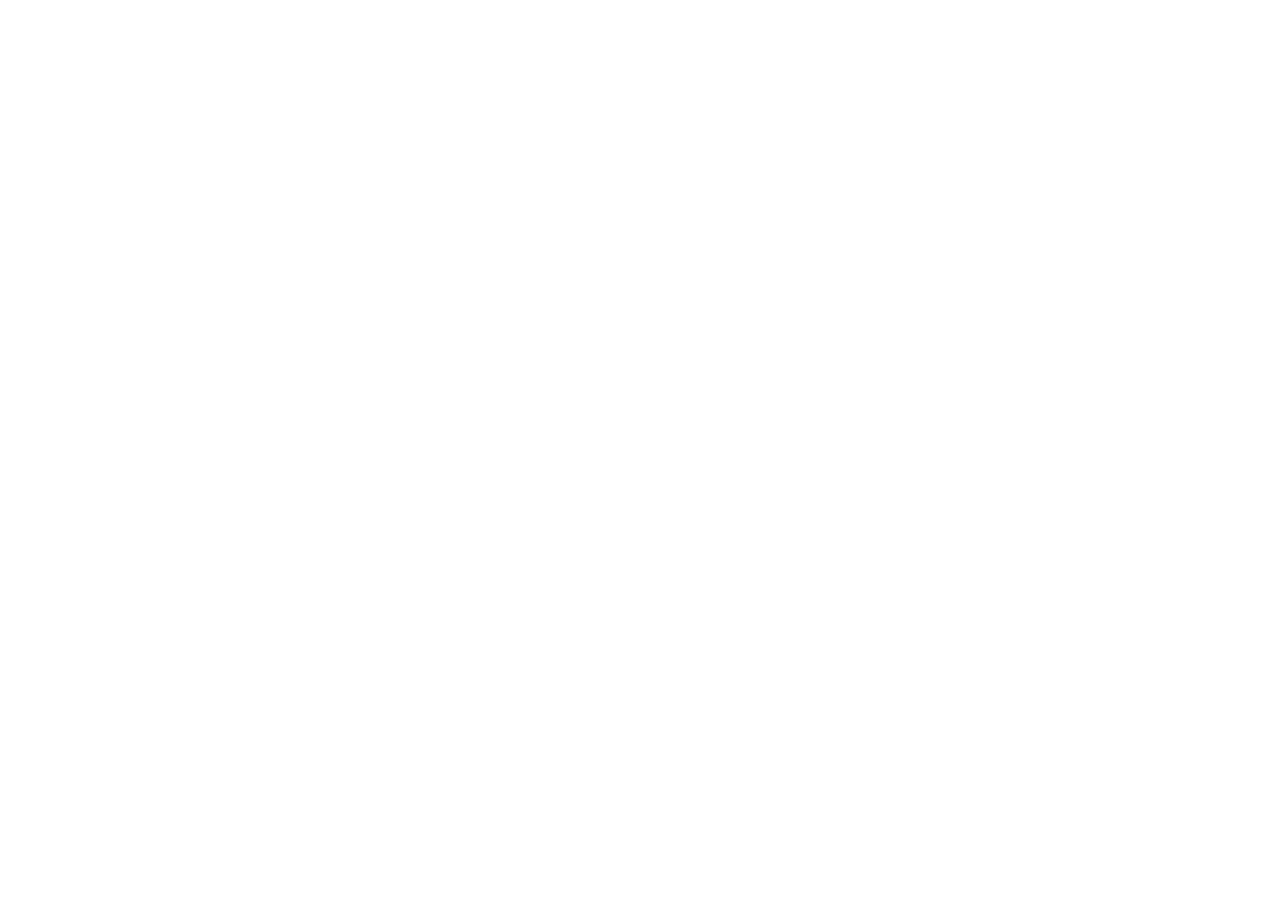
==== vis/faq.html @ cf5e1a50 "added vis folder" ====
<?xml version="1.0" encoding="UTF-8"?>
<!DOCTYPE html PUBLIC "-//W3C//DTD XHTML 1.1//EN"
	"http://www.w3.org/TR/xhtml11/DTD/xhtml11.dtd">

<html xmlns="http://www.w3.org/1999/xhtml" xml:lang="en">
<head>
	<title>prediction experiment faq</title>
	
</head>

<body>
<div id="pe_title">
	
</div>
<div id="pe_intro">
	
</div>
<div id="pe_faq">
	
</div>

</body>
</html>
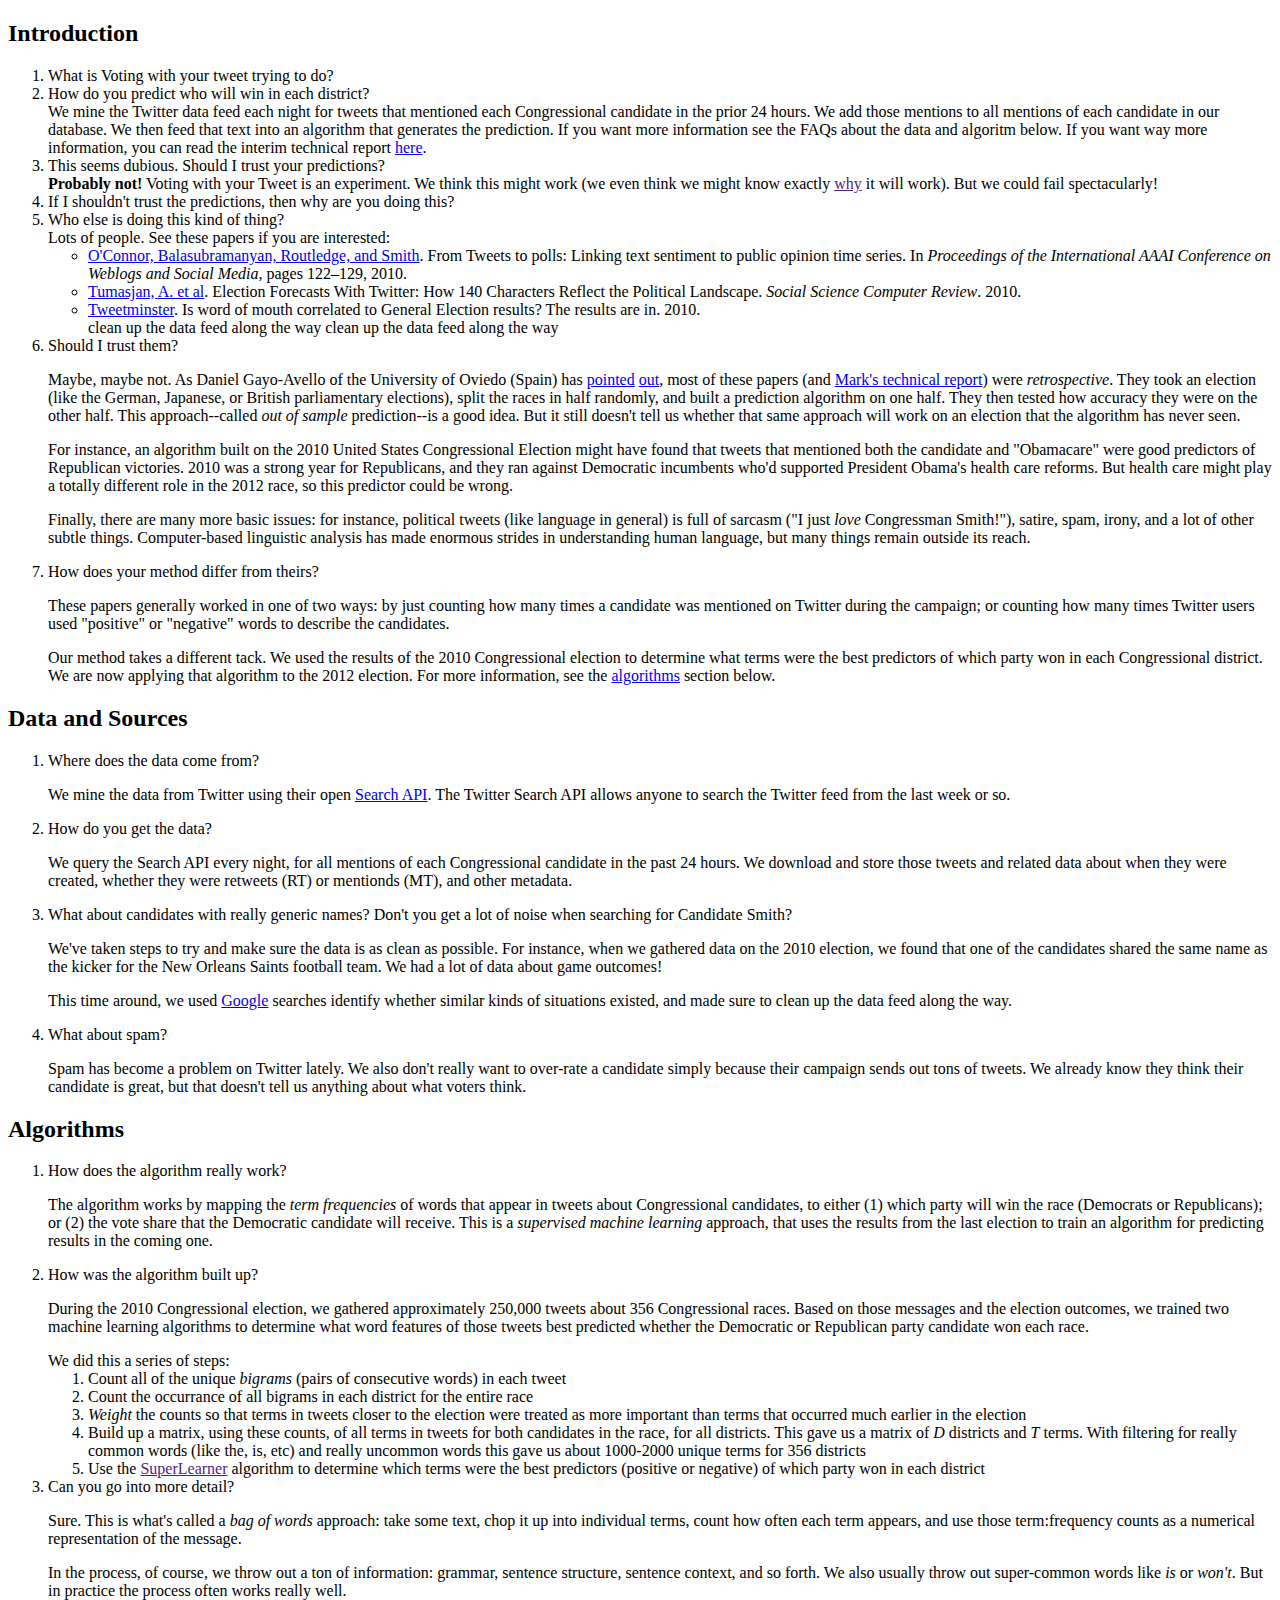
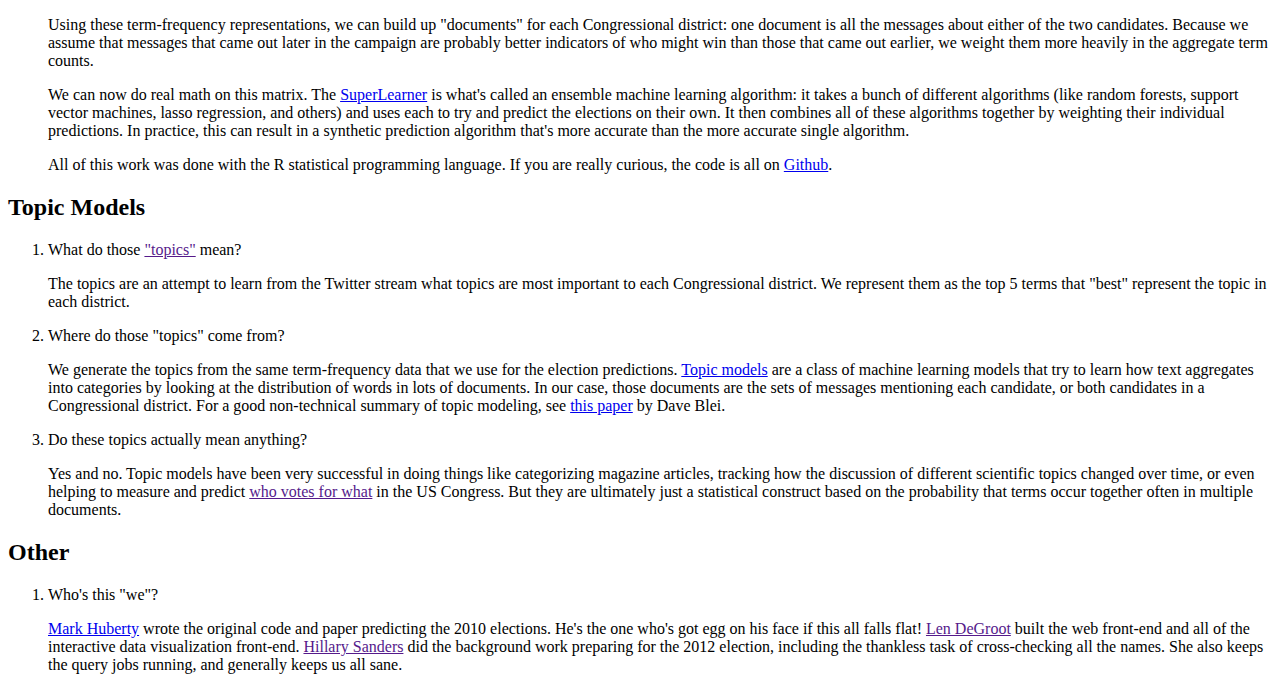
==== commit 7d07b646: "1. Edited the FAQ page with draft data 2. Made preliminary changes to the acquire/clean/aggregate co" ====
--- a/vis/faq.html
+++ b/vis/faq.html
@@ -4,19 +4,185 @@
 
 <html xmlns="http://www.w3.org/1999/xhtml" xml:lang="en">
 <head>
-	<title>prediction experiment faq</title>
+	<title>Voting with your tweet FAQ</title>
 	
 </head>
 
 <body>
 <div id="pe_title">
-	
+  
 </div>
 <div id="pe_intro">
 	
 </div>
-<div id="pe_faq">
-	
+<div id="pe_faq_overview">
+  <h2><a name="intro">Introduction</h2>
+    <ol>
+    <li>What is <a href=""></a>Voting with your tweet</a> trying to
+    do?  </li>
+    <li>How do you predict who will win in each district?</li>
+    We mine the Twitter data feed each night for tweets that mentioned
+    each Congressional candidate in the prior 24 hours. We add those
+    mentions to all mentions of each candidate in our database. We
+    then feed that text into an algorithm that generates the
+    prediction. 
+
+    If you want more information see the FAQs about the data and
+    algoritm below. If you want way more information, you can read the
+    interim technical
+    report <a href="http://markhuberty.berkeley.edu/files/twitter_paper.pdf">here</a>. 
+    
+    <li>This seems dubious. Should I trust your predictions?</li>
+    <b> Probably not!</b> Voting with your Tweet is an experiment. We
+    think this might work (we even think we might know
+    exactly <a href="">why</a> it will work). But we could fail spectacularly!
+    <li>If I shouldn't trust the predictions, then why are you doing
+    this?</li>
+
+    <li> Who else is doing this kind of thing?</li>
+
+    Lots of people. See these papers if you are interested:
+    <ul>
+      
+      <li><a href="http://www.aaai.org/ocs/index.php/ICWSM/ICWSM10/paper/viewPDFInterstitial/1536/1842">O'Connor, Balasubramanyan, Routledge, and Smith</a>. From Tweets to polls: Linking text sentiment to public opinion time series. In <i>Proceedings of the International AAAI Conference on Weblogs and Social Media</i>, pages 122–129, 2010.</li>
+      <li><a href="http://www.aaai.org/ocs/index.php/ICWSM/ICWSM10/paper/viewFile/1441/1852">Tumasjan, A. et al</a>. Election Forecasts With Twitter: How 140
+      Characters Reflect the Political Landscape. <i>Social Science
+      Computer Review</i>. 2010.</li>
+      <li><a href="http://www.scribd.com/doc/31208748/Tweetminster-Predicts-Findings">Tweetminster</a>. Is word of mouth correlated to General
+      Election results? The results are in. 2010.</li>    clean up the data feed along the way
+      clean up the data feed along the way    
+    </ul>
+
+    <li>Should I trust them?</li>
+    <p>Maybe, maybe not. As Daniel Gayo-Avello of the University of Oviedo (Spain) has <a href="http://arxiv.org/abs/1204.6441">pointed</a> <a href="http://arxiv.org/pdf/1206.5851.pdf">out</a>, 
+    most of these papers (and <a href="http://markhuberty.berkeley.edu/files/twitter_paper.pdf.zip">Mark's technical report</a>)
+    were <i>retrospective</i>. They took an election (like the German,
+    Japanese, or British parliamentary elections), split the races in half
+    randomly, and built a prediction algorithm on one half. They then
+    tested how accuracy they were on the other half. This
+    approach--called <i>out of sample</i> prediction--is a good
+    idea. But it still doesn't tell us whether that same approach will
+    work on an election that the algorithm has never seen.</p>
+
+    <p>For instance, an algorithm built on the 2010 United States
+    Congressional Election might have found that tweets that mentioned
+    both the candidate and "Obamacare" were good
+    predictors of Republican victories. 2010 was a strong year for
+    Republicans, and they ran against Democratic incumbents who'd
+    supported President Obama's health care reforms. But health care
+    might play a totally different role in the 2012 race, so this
+    predictor could be wrong.</p>
+
+    <p>Finally, there are many more basic issues: for instance, political
+    tweets (like language in general) is full of sarcasm ("I
+    just <i>love</i> Congressman Smith!"), satire, spam, irony, and a
+    lot of other subtle things. Computer-based linguistic analysis has
+    made enormous strides in understanding human language, but many
+      things remain outside its reach.</p>
+
+    <li>How does your method differ from theirs?</li>
+    <p>These papers generally worked in one of two ways: by just counting
+      how many times a candidate was mentioned on Twitter during the
+      campaign; or counting how many times Twitter users used "positive"
+      or "negative" words to describe the candidates.</p>
+
+    <p>Our method takes a different tack. We used the results of the 2010
+      Congressional election to determine what terms were the best
+      predictors of which party won in each Congressional district. We
+      are now applying that algorithm to the 2012 election. For more
+      information, see the <a href="#algorithms">algorithms</a> section below.</p>
+  </ol>
+  </div>
+  <div id="pe_faq_data">
+<h2><a name="data"></a>Data and Sources</h2>
+  <ol>
+    <li>Where does the data come from?</li>
+    <p>We mine the data from Twitter using their open <a href="https://dev.twitter.com/docs/api/1/get/search">Search
+    API</a>. The Twitter Search API allows anyone to search the
+    Twitter feed from the last week or so. </p>
+    <li>How do you get the data?</li>
+    <p>We query the Search API every night, for all mentions of each
+    Congressional candidate in the past 24 hours. We download and
+    store those tweets and related data about when they were created,
+    whether they were retweets (RT) or mentionds (MT), and other
+    metadata.</p> 
+    <li>What about candidates with really generic names? Don't you get
+    a lot of noise when searching
+    for Candidate Smith?</li>
+
+    
+<p>We've taken steps to try and make sure the data is as clean as
+    possible. For instance, when we gathered data on the 2010
+    election, we found that one of the candidates shared the same name
+    as the kicker for the New Orleans Saints football team. We had a
+    lot of data about game outcomes!</p>
+
+<p>    This time around, we
+    used <a href="http://www.google.com">Google</a> searches identify
+    whether similar kinds of situations existed, and made sure to
+    clean up the data feed along the way. 
+</p>
+    <li>What about spam?</li>
+    
+<p>Spam has become a problem on Twitter lately. We also don't really want to over-rate a candidate simply because their campaign sends out tons of tweets. We already know they think their candidate is great, but that doesn't tell us anything about what voters think.
+</p>
+  </ol>
+</div>
+<div id="pe_faq_algorithm">
+<h2><a name="algorithms"></a>Algorithms</h2>
+  <ol>
+    <li>How does the algorithm really work?</li>
+<p>    The algorithm works by mapping the <i>term frequencies</i> of words that appear in tweets about Congressional candidates, to either (1) which party will win the race (Democrats or Republicans); or (2) the vote share that the Democratic candidate will receive. This is a <i>supervised machine learning</i> approach, that uses the results from the last election to train an algorithm for predicting results in the coming one.
+</p>
+    <li>How was the algorithm built up?</li>
+    
+<p>During the 2010 Congressional election, we gathered approximately 250,000 tweets about 356 Congressional races. Based on those messages and the election outcomes, we trained two machine learning algorithms to determine what word features of those tweets best predicted whether the Democratic or Republican party candidate won each race.
+</p>
+    We did this a series of steps:
+<ol>
+  <li>Count all of the unique <i>bigrams</i> (pairs of consecutive words) in each tweet</li>
+  <li>Count the occurrance of all bigrams in each district for the entire race</li>
+  <li><i>Weight</i> the counts so that terms in tweets closer to the election were treated as more important than terms that occurred much earlier in the election</li>
+  <li>Build up a matrix, using these counts, of all terms in tweets for both candidates in the race, for all districts. This gave us a matrix of <i>D</i> districts and <i>T</i> terms. With filtering for really common words (like the, is, etc) and really uncommon words this gave us about 1000-2000 unique terms for 356 districts</li>
+  <li>Use the <a href="">SuperLearner</a> algorithm to determine which terms were the best predictors (positive or negative) of which party won in each district </li>
+</ol>
+    
+    <li>Can you go into more detail?</li>
+    
+<p>Sure. This is what's called a <i>bag of words</i> approach: take some text, chop it up into individual terms, count how often each term appears, and use those term:frequency counts as a numerical representation of the message.
+</p>
+    
+<p>In the process, of course, we throw out a ton of information: grammar, sentence structure, sentence context, and so forth. We also usually throw out super-common words like <i>is</i> or <i>won't</i>. But in practice the process often works really well. 
+</p>
+    
+<p>Using these term-frequency representations, we can build up "documents" for each Congressional district: one document is all the messages about either of the two candidates. Because we assume that messages that came out later in the campaign are probably better indicators of who might win than those that came out earlier, we weight them more heavily in the aggregate term counts. 
+</p>
+    
+<p>We can now do real math on this matrix. The <a href="https://github.com/ecpolley/SuperLearner">SuperLearner</a> is what's called an ensemble machine learning algorithm: it takes a bunch of different algorithms (like random forests, support vector machines, lasso regression, and others) and uses each to try and predict the elections on their own. It then combines all of these algorithms together by weighting their individual predictions. In practice, this can result in a synthetic prediction algorithm that's more accurate than the more accurate single algorithm. 
+</p>
+    
+<p>All of this work was done with the R statistical programming language. If you are really curious, the code is all on <a href="http://github.com/markhuberty/twitter_election2012">Github</a>.</p>
+  </ol>
+</div>
+
+<div id="faq_pe_topic_models">
+<h2><a name="topic_models">Topic Models</h2>
+  <ol>
+    <li>What do those <a href="">"topics"</a> mean?</li>
+<p>    The topics are an attempt to learn from the Twitter stream what topics are most important to each Congressional district. We represent them as the top 5 terms that "best" represent the topic in each district. </p>
+    <li>Where do those "topics" come from?</li>
+<p>    We generate the topics from the same term-frequency data that we use for the election predictions. <a href="http://en.wikipedia.org/wiki/Topic_model">Topic models</a> are a class of machine learning models that try to learn how text aggregates into categories by looking at the distribution of words in lots of documents. In our case, those documents are the sets of messages mentioning each candidate, or both candidates in a Congressional district. For a good non-technical summary of topic modeling, see <a href="http://www.cs.princeton.edu/~blei/papers/Blei2012.pdf">this paper</a> by Dave Blei. </p>
+    <li>Do these topics actually mean anything?</li>
+<p>    Yes and no. Topic models have been very successful in doing things like categorizing magazine articles, tracking how the discussion of different scientific topics changed over time, or even helping to measure and predict <a href="">who votes for what</a> in the US Congress. But they are ultimately just a statistical construct based on the probability that terms occur together often in multiple documents. </p>
+  </ol>
+</div>
+
+<div id="faq_pe_other">
+<h2><a href="other"></a>Other</h2>
+  <ol>
+    <li>Who's this "we"?</li>
+<p>    <a href="http://markhuberty.berkeley.edu">Mark Huberty</a> wrote the original code and paper predicting the 2010 elections. He's the one who's got egg on his face if this all falls flat! <a href="">Len DeGroot</a> built the web front-end and all of the interactive data visualization front-end. <a href="">Hillary Sanders</a> did the background work preparing for the 2012 election, including the thankless task of cross-checking all the names. She also keeps the query jobs running, and generally keeps us all sane.</p>
+  </ol>
 </div>
 
 </body>
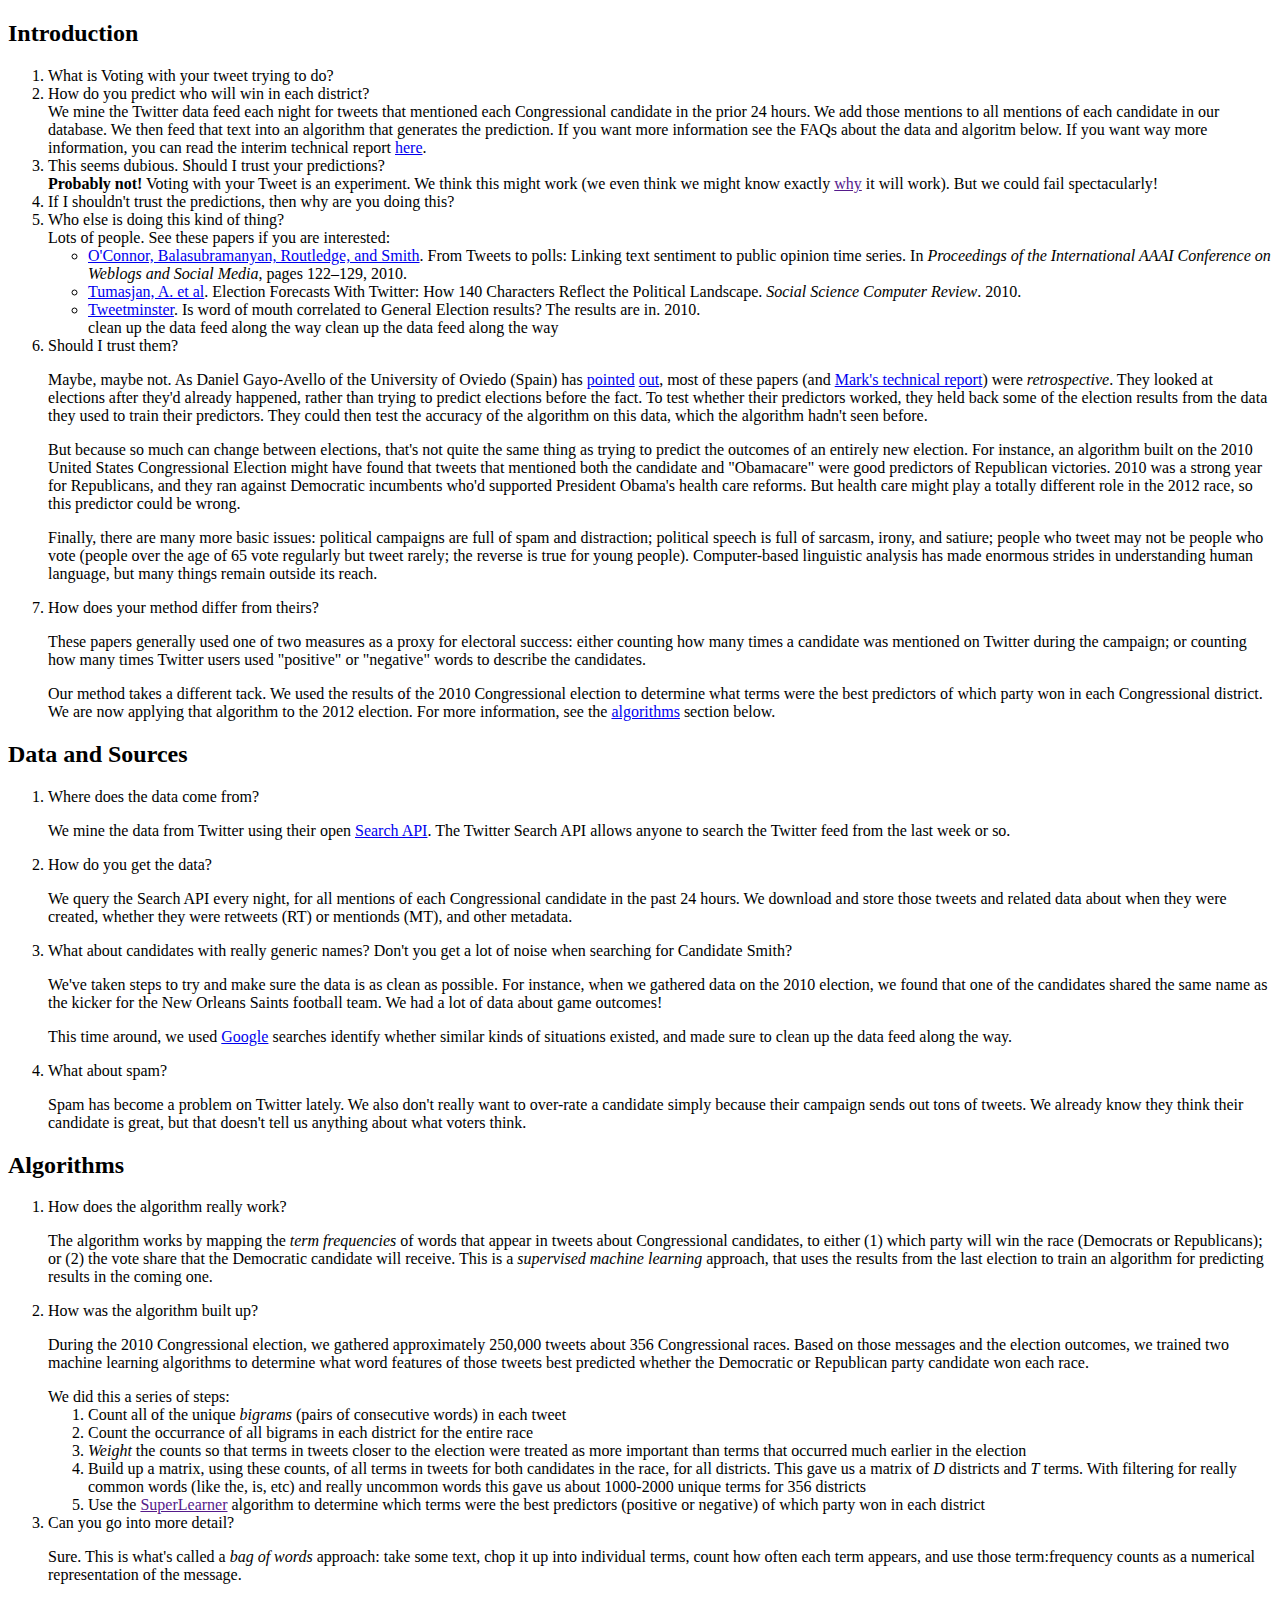
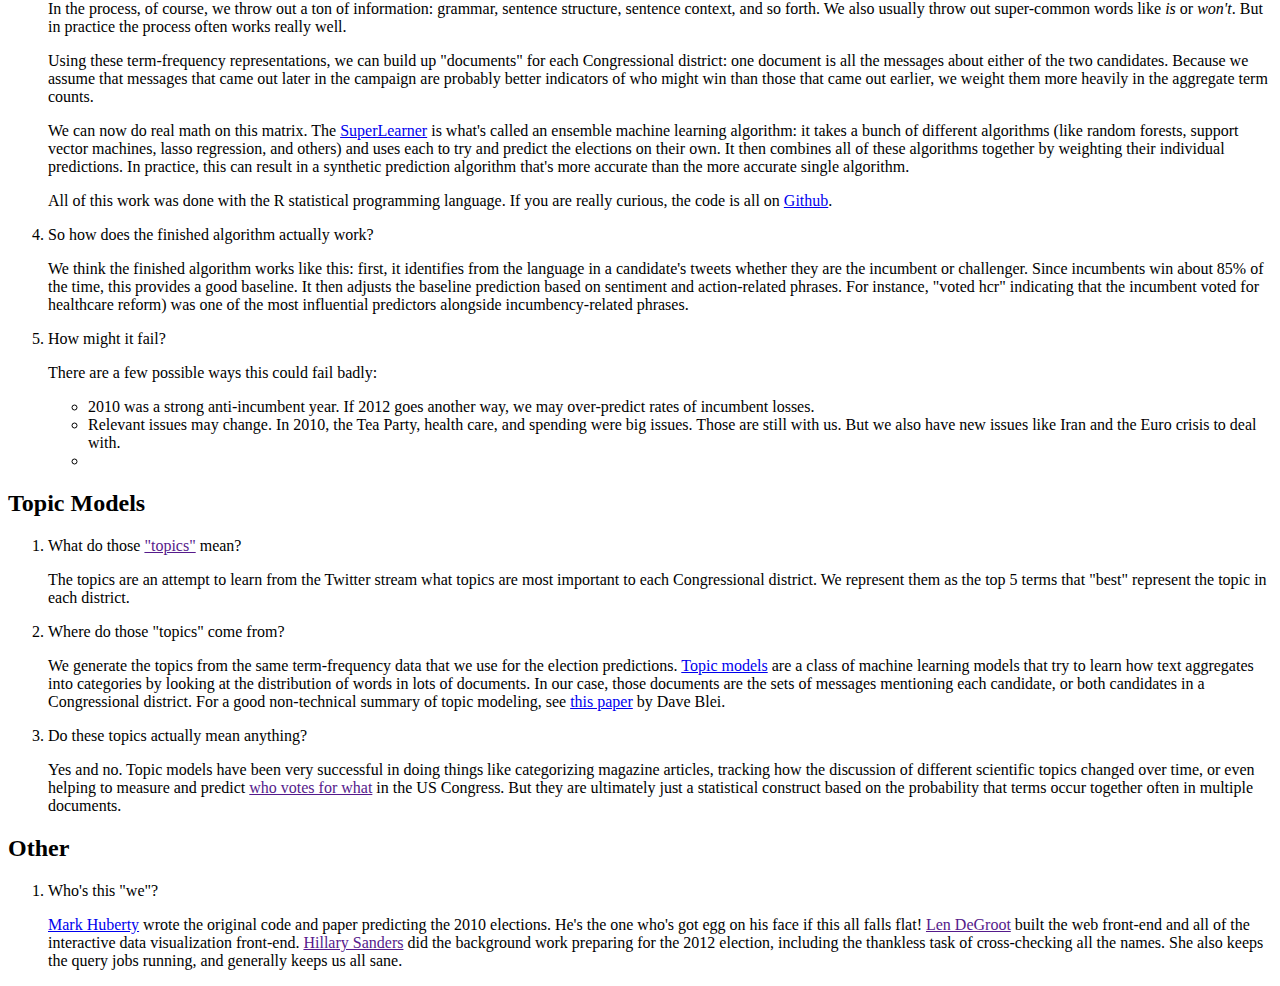
==== commit ecebf275: "Added more information to the FAQ" ====
--- a/vis/faq.html
+++ b/vis/faq.html
@@ -56,15 +56,17 @@
     <li>Should I trust them?</li>
     <p>Maybe, maybe not. As Daniel Gayo-Avello of the University of Oviedo (Spain) has <a href="http://arxiv.org/abs/1204.6441">pointed</a> <a href="http://arxiv.org/pdf/1206.5851.pdf">out</a>, 
     most of these papers (and <a href="http://markhuberty.berkeley.edu/files/twitter_paper.pdf.zip">Mark's technical report</a>)
-    were <i>retrospective</i>. They took an election (like the German,
-    Japanese, or British parliamentary elections), split the races in half
-    randomly, and built a prediction algorithm on one half. They then
-    tested how accuracy they were on the other half. This
-    approach--called <i>out of sample</i> prediction--is a good
-    idea. But it still doesn't tell us whether that same approach will
-    work on an election that the algorithm has never seen.</p>
-
-    <p>For instance, an algorithm built on the 2010 United States
+    were <i>retrospective</i>. They looked at elections after they'd
+    already happened, rather than trying to predict elections before
+    the fact. To test whether their predictors worked, they held back
+    some of the election results from the data they used to train
+    their predictors. They could then test the accuracy of the
+    algorithm on this data, which the algorithm hadn't seen
+    before. 
+
+    <p>But because so much can change between elections, that's
+    not quite the same thing as trying to predict the outcomes of an
+    entirely new election. For instance, an algorithm built on the 2010 United States
     Congressional Election might have found that tweets that mentioned
     both the candidate and "Obamacare" were good
     predictors of Republican victories. 2010 was a strong year for
@@ -73,18 +75,20 @@
     might play a totally different role in the 2012 race, so this
     predictor could be wrong.</p>
 
-    <p>Finally, there are many more basic issues: for instance, political
-    tweets (like language in general) is full of sarcasm ("I
-    just <i>love</i> Congressman Smith!"), satire, spam, irony, and a
-    lot of other subtle things. Computer-based linguistic analysis has
-    made enormous strides in understanding human language, but many
-      things remain outside its reach.</p>
+    <p>Finally, there are many more basic issues: political campaigns
+    are full of spam and distraction; political speech is full of
+    sarcasm, irony, and satiure; people who tweet may not be people
+    who vote (people over the age of 65 vote regularly but tweet
+    rarely; the reverse is true for young people). Computer-based
+    linguistic analysis has made enormous strides in understanding
+    human language, but many things remain outside its reach.</p>
 
     <li>How does your method differ from theirs?</li>
-    <p>These papers generally worked in one of two ways: by just counting
-      how many times a candidate was mentioned on Twitter during the
-      campaign; or counting how many times Twitter users used "positive"
-      or "negative" words to describe the candidates.</p>
+    <p>These papers generally used one of two measures as a proxy for
+      electoral success: either counting how many times a candidate
+      was mentioned on Twitter during the campaign; or counting how
+      many times Twitter users used "positive" or "negative" words to
+      describe the candidates.</p> 
 
     <p>Our method takes a different tack. We used the results of the 2010
       Congressional election to determine what terms were the best
@@ -102,78 +106,105 @@
     Twitter feed from the last week or so. </p>
     <li>How do you get the data?</li>
     <p>We query the Search API every night, for all mentions of each
-    Congressional candidate in the past 24 hours. We download and
-    store those tweets and related data about when they were created,
-    whether they were retweets (RT) or mentionds (MT), and other
-    metadata.</p> 
+      Congressional candidate in the past 24 hours. We download and
+      store those tweets and related data about when they were created,
+      whether they were retweets (RT) or mentionds (MT), and other
+      metadata.</p> 
     <li>What about candidates with really generic names? Don't you get
-    a lot of noise when searching
-    for Candidate Smith?</li>
+      a lot of noise when searching
+      for Candidate Smith?</li>
 
     
-<p>We've taken steps to try and make sure the data is as clean as
-    possible. For instance, when we gathered data on the 2010
-    election, we found that one of the candidates shared the same name
-    as the kicker for the New Orleans Saints football team. We had a
-    lot of data about game outcomes!</p>
-
-<p>    This time around, we
-    used <a href="http://www.google.com">Google</a> searches identify
-    whether similar kinds of situations existed, and made sure to
-    clean up the data feed along the way. 
-</p>
+    <p>We've taken steps to try and make sure the data is as clean as
+      possible. For instance, when we gathered data on the 2010
+      election, we found that one of the candidates shared the same name
+      as the kicker for the New Orleans Saints football team. We had a
+      lot of data about game outcomes!</p>
+
+    <p>    This time around, we
+      used <a href="http://www.google.com">Google</a> searches identify
+      whether similar kinds of situations existed, and made sure to
+      clean up the data feed along the way. 
+    </p>
     <li>What about spam?</li>
     
-<p>Spam has become a problem on Twitter lately. We also don't really want to over-rate a candidate simply because their campaign sends out tons of tweets. We already know they think their candidate is great, but that doesn't tell us anything about what voters think.
-</p>
-  </ol>
-</div>
-<div id="pe_faq_algorithm">
-<h2><a name="algorithms"></a>Algorithms</h2>
-  <ol>
-    <li>How does the algorithm really work?</li>
-<p>    The algorithm works by mapping the <i>term frequencies</i> of words that appear in tweets about Congressional candidates, to either (1) which party will win the race (Democrats or Republicans); or (2) the vote share that the Democratic candidate will receive. This is a <i>supervised machine learning</i> approach, that uses the results from the last election to train an algorithm for predicting results in the coming one.
-</p>
-    <li>How was the algorithm built up?</li>
-    
-<p>During the 2010 Congressional election, we gathered approximately 250,000 tweets about 356 Congressional races. Based on those messages and the election outcomes, we trained two machine learning algorithms to determine what word features of those tweets best predicted whether the Democratic or Republican party candidate won each race.
-</p>
-    We did this a series of steps:
-<ol>
-  <li>Count all of the unique <i>bigrams</i> (pairs of consecutive words) in each tweet</li>
-  <li>Count the occurrance of all bigrams in each district for the entire race</li>
-  <li><i>Weight</i> the counts so that terms in tweets closer to the election were treated as more important than terms that occurred much earlier in the election</li>
-  <li>Build up a matrix, using these counts, of all terms in tweets for both candidates in the race, for all districts. This gave us a matrix of <i>D</i> districts and <i>T</i> terms. With filtering for really common words (like the, is, etc) and really uncommon words this gave us about 1000-2000 unique terms for 356 districts</li>
-  <li>Use the <a href="">SuperLearner</a> algorithm to determine which terms were the best predictors (positive or negative) of which party won in each district </li>
-</ol>
-    
-    <li>Can you go into more detail?</li>
-    
-<p>Sure. This is what's called a <i>bag of words</i> approach: take some text, chop it up into individual terms, count how often each term appears, and use those term:frequency counts as a numerical representation of the message.
-</p>
-    
-<p>In the process, of course, we throw out a ton of information: grammar, sentence structure, sentence context, and so forth. We also usually throw out super-common words like <i>is</i> or <i>won't</i>. But in practice the process often works really well. 
-</p>
-    
-<p>Using these term-frequency representations, we can build up "documents" for each Congressional district: one document is all the messages about either of the two candidates. Because we assume that messages that came out later in the campaign are probably better indicators of who might win than those that came out earlier, we weight them more heavily in the aggregate term counts. 
-</p>
-    
-<p>We can now do real math on this matrix. The <a href="https://github.com/ecpolley/SuperLearner">SuperLearner</a> is what's called an ensemble machine learning algorithm: it takes a bunch of different algorithms (like random forests, support vector machines, lasso regression, and others) and uses each to try and predict the elections on their own. It then combines all of these algorithms together by weighting their individual predictions. In practice, this can result in a synthetic prediction algorithm that's more accurate than the more accurate single algorithm. 
-</p>
-    
-<p>All of this work was done with the R statistical programming language. If you are really curious, the code is all on <a href="http://github.com/markhuberty/twitter_election2012">Github</a>.</p>
-  </ol>
-</div>
-
-<div id="faq_pe_topic_models">
-<h2><a name="topic_models">Topic Models</h2>
-  <ol>
-    <li>What do those <a href="">"topics"</a> mean?</li>
-<p>    The topics are an attempt to learn from the Twitter stream what topics are most important to each Congressional district. We represent them as the top 5 terms that "best" represent the topic in each district. </p>
-    <li>Where do those "topics" come from?</li>
-<p>    We generate the topics from the same term-frequency data that we use for the election predictions. <a href="http://en.wikipedia.org/wiki/Topic_model">Topic models</a> are a class of machine learning models that try to learn how text aggregates into categories by looking at the distribution of words in lots of documents. In our case, those documents are the sets of messages mentioning each candidate, or both candidates in a Congressional district. For a good non-technical summary of topic modeling, see <a href="http://www.cs.princeton.edu/~blei/papers/Blei2012.pdf">this paper</a> by Dave Blei. </p>
-    <li>Do these topics actually mean anything?</li>
-<p>    Yes and no. Topic models have been very successful in doing things like categorizing magazine articles, tracking how the discussion of different scientific topics changed over time, or even helping to measure and predict <a href="">who votes for what</a> in the US Congress. But they are ultimately just a statistical construct based on the probability that terms occur together often in multiple documents. </p>
+    <p>Spam has become a problem on Twitter lately. We also don't really want to over-rate a candidate simply because their campaign sends out tons of tweets. We already know they think their candidate is great, but that doesn't tell us anything about what voters think.
+    </p>
+  </ol>
+  </div>
+  <div id="pe_faq_algorithm">
+    <h2><a name="algorithms"></a>Algorithms</h2>
+    <ol>
+      <li>How does the algorithm really work?</li>
+      <p>    The algorithm works by mapping the <i>term frequencies</i> of words that appear in tweets about Congressional candidates, to either (1) which party will win the race (Democrats or Republicans); or (2) the vote share that the Democratic candidate will receive. This is a <i>supervised machine learning</i> approach, that uses the results from the last election to train an algorithm for predicting results in the coming one.
+      </p>
+      <li>How was the algorithm built up?</li>
+      
+      <p>During the 2010 Congressional election, we gathered approximately 250,000 tweets about 356 Congressional races. Based on those messages and the election outcomes, we trained two machine learning algorithms to determine what word features of those tweets best predicted whether the Democratic or Republican party candidate won each race.
+      </p>
+      We did this a series of steps:
+      <ol>
+        <li>Count all of the unique <i>bigrams</i> (pairs of consecutive words) in each tweet</li>
+        <li>Count the occurrance of all bigrams in each district for the entire race</li>
+        <li><i>Weight</i> the counts so that terms in tweets closer to the election were treated as more important than terms that occurred much earlier in the election</li>
+        <li>Build up a matrix, using these counts, of all terms in tweets for both candidates in the race, for all districts. This gave us a matrix of <i>D</i> districts and <i>T</i> terms. With filtering for really common words (like the, is, etc) and really uncommon words this gave us about 1000-2000 unique terms for 356 districts</li>
+        <li>Use the <a href="">SuperLearner</a> algorithm to determine which terms were the best predictors (positive or negative) of which party won in each district </li>
+      </ol>
+      
+      <li>Can you go into more detail?</li>
+      
+      <p>Sure. This is what's called a <i>bag of words</i> approach: take some text, chop it up into individual terms, count how often each term appears, and use those term:frequency counts as a numerical representation of the message.
+      </p>
+      
+      <p>In the process, of course, we throw out a ton of information: grammar, sentence structure, sentence context, and so forth. We also usually throw out super-common words like <i>is</i> or <i>won't</i>. But in practice the process often works really well. 
+      </p>
+      
+      <p>Using these term-frequency representations, we can build up "documents" for each Congressional district: one document is all the messages about either of the two candidates. Because we assume that messages that came out later in the campaign are probably better indicators of who might win than those that came out earlier, we weight them more heavily in the aggregate term counts. 
+      </p>
+      
+      <p>We can now do real math on this matrix. The <a href="https://github.com/ecpolley/SuperLearner">SuperLearner</a> is what's called an ensemble machine learning algorithm: it takes a bunch of different algorithms (like random forests, support vector machines, lasso regression, and others) and uses each to try and predict the elections on their own. It then combines all of these algorithms together by weighting their individual predictions. In practice, this can result in a synthetic prediction algorithm that's more accurate than the more accurate single algorithm. 
+      </p>
+      
+      <p>All of this work was done with the R statistical programming
+      language. If you are really curious, the code is all
+      on <a href="http://github.com/markhuberty/twitter_election2012">Github</a>.</p>
+
+      <li>So how does the finished algorithm actually work?</li>
+
+      <p>We think the finished algorithm works like this: first, it
+      identifies from the language in a candidate's tweets whether
+      they are the incumbent or challenger. Since incumbents win
+      about 85% of the time, this provides a good baseline. It then
+      adjusts the baseline prediction based on sentiment and
+      action-related phrases. For instance, "voted hcr" indicating
+      that the incumbent voted for healthcare reform)  was one of
+      the most influential predictors alongside incumbency-related
+      phrases.</p>
+      
+      <li>How might it fail?</li>
+      <p>There are a few possible ways this could fail badly:</p>
+      <ul>
+        <li>2010 was a strong anti-incumbent year. If 2012 goes
+        another way, we may over-predict rates of incumbent
+        losses.</li>
+        <li>Relevant issues may change. In 2010, the Tea Party,
+        health care, and spending were big issues. Those are still
+        with us. But we also have new issues like Iran and the Euro
+        crisis to deal with.</li>
+        <li></li>
+      </ul>
+    </ol>
+  </div>
+
+  <div id="faq_pe_topic_models">
+    <h2><a name="topic_models">Topic Models</h2>
+      <ol>
+        <li>What do those <a href="">"topics"</a> mean?</li>
+        <p>    The topics are an attempt to learn from the Twitter stream what topics are most important to each Congressional district. We represent them as the top 5 terms that "best" represent the topic in each district. </p>
+        <li>Where do those "topics" come from?</li>
+        <p>    We generate the topics from the same term-frequency data that we use for the election predictions. <a href="http://en.wikipedia.org/wiki/Topic_model">Topic models</a> are a class of machine learning models that try to learn how text aggregates into categories by looking at the distribution of words in lots of documents. In our case, those documents are the sets of messages mentioning each candidate, or both candidates in a Congressional district. For a good non-technical summary of topic modeling, see <a href="http://www.cs.princeton.edu/~blei/papers/Blei2012.pdf">this paper</a> by Dave Blei. </p>
+        <li>Do these topics actually mean anything?</li>
+        <p>    Yes and no. Topic models have been very successful in doing things like categorizing magazine articles, tracking how the discussion of different scientific topics changed over time, or even helping to measure and predict <a href="">who votes for what</a> in the US Congress. But they are ultimately just a statistical construct based on the probability that terms occur together often in multiple documents. </p>
   </ol>
 </div>
 
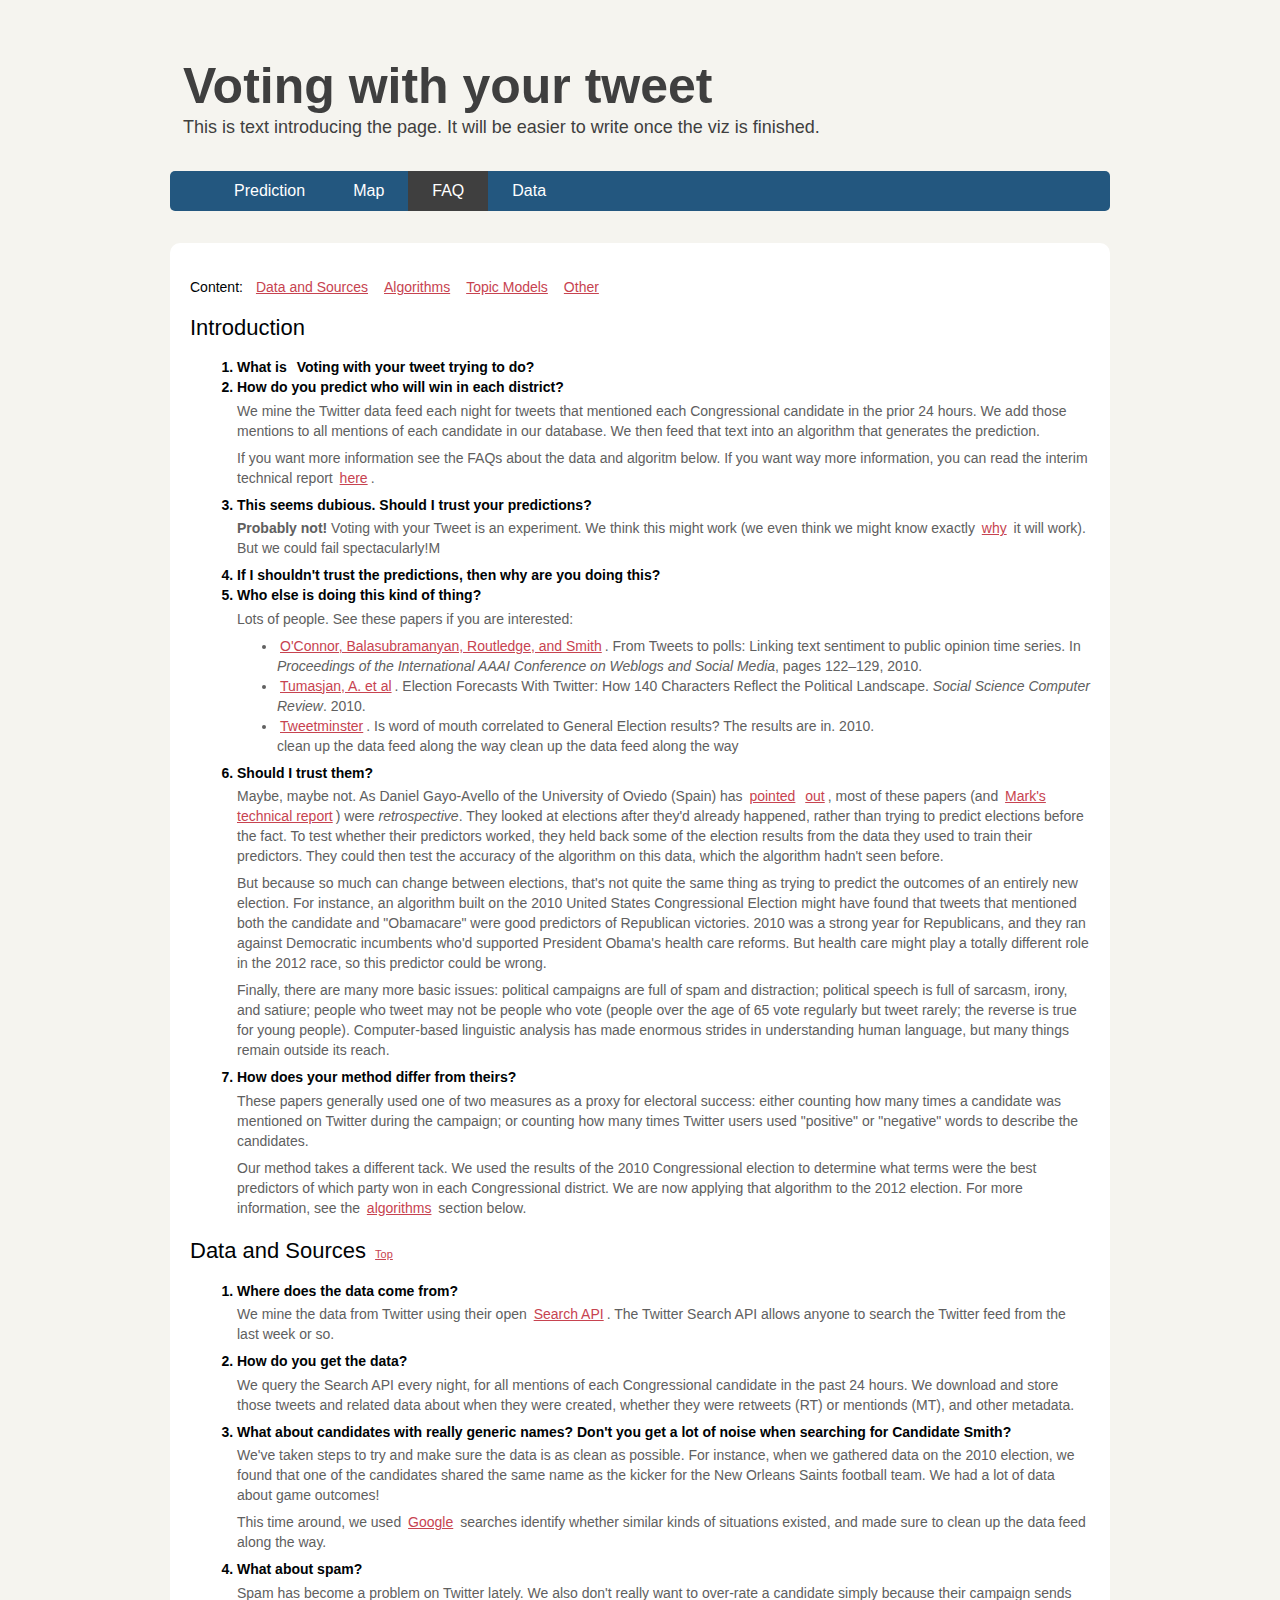
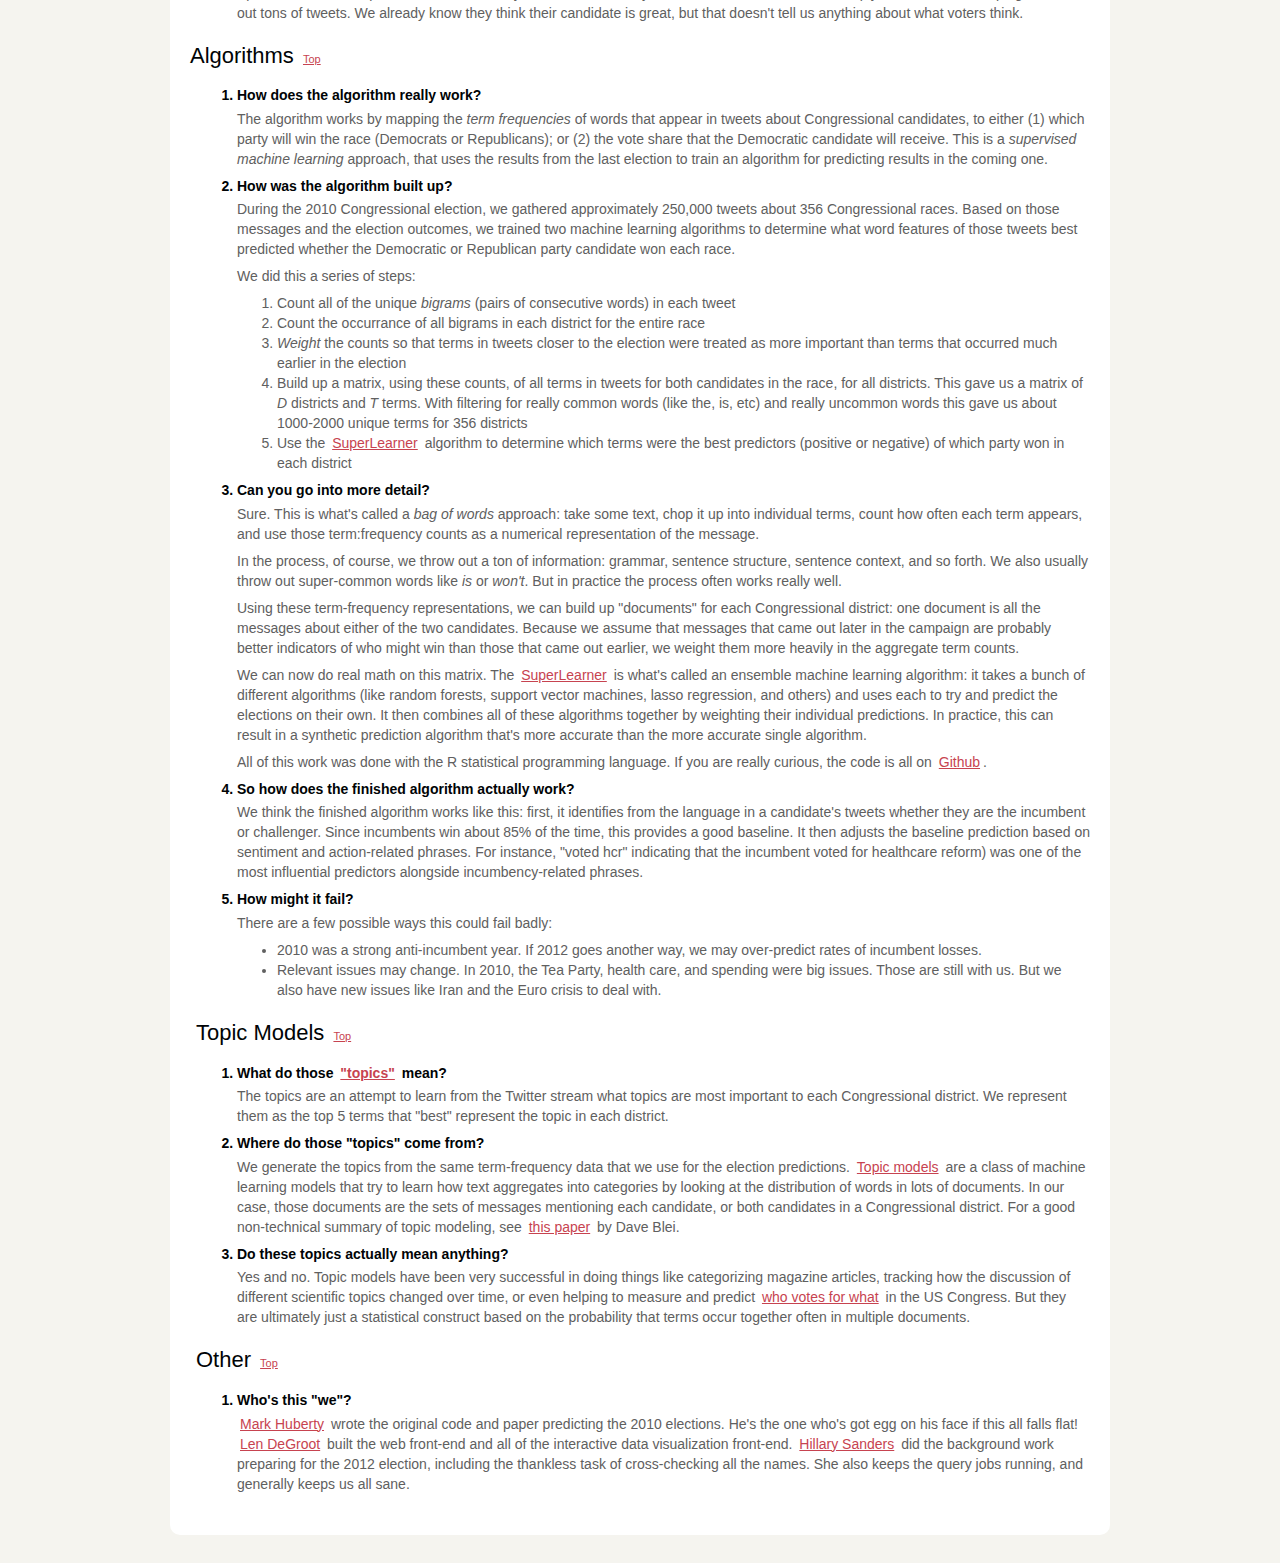
==== commit 580d5603: "Added CSS and design to index and faq pages" ====
--- a/vis/faq.html
+++ b/vis/faq.html
@@ -1,48 +1,68 @@
-<?xml version="1.0" encoding="UTF-8"?>
-<!DOCTYPE html PUBLIC "-//W3C//DTD XHTML 1.1//EN"
-	"http://www.w3.org/TR/xhtml11/DTD/xhtml11.dtd">
-
-<html xmlns="http://www.w3.org/1999/xhtml" xml:lang="en">
+<!DOCTYPE html>
+
+<html lang="en">
 <head>
 	<title>Voting with your tweet FAQ</title>
 	
+	<link rel="stylesheet" href="styles/vt_main.css" type="text/css" />
+
+	<!--[if IE]>
+		<script src="http://html5shiv.googlecode.com/svn/trunk/html5.js"></script><![endif]-->
+
+	<!--[if lte IE 7]>
+		<link rel="stylesheet" type="text/css" media="all" href="css/ie.css"/>
+		<script src="js/IE8.js" type="text/javascript"></script><![endif]-->
+
+	<!--[if lt IE 7]>
+		<link rel="stylesheet" type="text/css" media="all" href="css/ie6.css"/><![endif]-->
+	
 </head>
 
-<body>
-<div id="pe_title">
-  
-</div>
-<div id="pe_intro">
-	
-</div>
-<div id="pe_faq_overview">
+<body id="index" class="home">
+	
+	<header id="banner" class="body">
+			<h1><a href="index.html">Voting with your tweet<br /><strong>This is text introducing the page. It will be easier to write once the viz is finished.</strong></a></h1>
+			<nav><ul>
+				<li><a href="index.html">Prediction</a></li>
+				<li><a href="#">Map</a></li>
+				<li class="active"><a href="#">FAQ</a></li>
+				<li><a href="#">Data</a></li>
+			</ul></nav>
+		</header><!-- /#banner -->
+
+<section id="content" class="body">
+<div id="vt_faq_overview">
+<p><span style="padding-right:10px;">Content:</span><span style="padding-right:10px;"><a href="#vt_faq_data">Data and Sources</a></span><span style="padding-right:10px;"><a href="#vt_faq_algorithm">Algorithms</a></span><span style="padding-right:10px;"><a href="#faq_vt_topic_models">Topic Models</a></span><span style="padding-right:10px;"><a href="#faq_vt_other">Other</a></span></p>
+	
+
+	
   <h2><a name="intro">Introduction</h2>
     <ol>
     <li>What is <a href=""></a>Voting with your tweet</a> trying to
     do?  </li>
     <li>How do you predict who will win in each district?</li>
-    We mine the Twitter data feed each night for tweets that mentioned
+    <p class="vt_answer"> We mine the Twitter data feed each night for tweets that mentioned
     each Congressional candidate in the prior 24 hours. We add those
     mentions to all mentions of each candidate in our database. We
     then feed that text into an algorithm that generates the
-    prediction. 
-
-    If you want more information see the FAQs about the data and
+    prediction.</p>
+
+    <p class="vt_answer">If you want more information see the FAQs about the data and
     algoritm below. If you want way more information, you can read the
     interim technical
-    report <a href="http://markhuberty.berkeley.edu/files/twitter_paper.pdf">here</a>. 
+    report <a href="http://markhuberty.berkeley.edu/files/twitter_paper.pdf">here</a>. </p>
     
     <li>This seems dubious. Should I trust your predictions?</li>
-    <b> Probably not!</b> Voting with your Tweet is an experiment. We
+    <p class="vt_answer"><b> Probably not!</b> Voting with your Tweet is an experiment. We
     think this might work (we even think we might know
-    exactly <a href="">why</a> it will work). But we could fail spectacularly!
+    exactly <a href="">why</a> it will work). But we could fail spectacularly!M</p>
     <li>If I shouldn't trust the predictions, then why are you doing
     this?</li>
 
     <li> Who else is doing this kind of thing?</li>
 
-    Lots of people. See these papers if you are interested:
-    <ul>
+    <p class="vt_answer">Lots of people. See these papers if you are interested:</p>
+    <ul class="vt_answer">
       
       <li><a href="http://www.aaai.org/ocs/index.php/ICWSM/ICWSM10/paper/viewPDFInterstitial/1536/1842">O'Connor, Balasubramanyan, Routledge, and Smith</a>. From Tweets to polls: Linking text sentiment to public opinion time series. In <i>Proceedings of the International AAAI Conference on Weblogs and Social Media</i>, pages 122–129, 2010.</li>
       <li><a href="http://www.aaai.org/ocs/index.php/ICWSM/ICWSM10/paper/viewFile/1441/1852">Tumasjan, A. et al</a>. Election Forecasts With Twitter: How 140
@@ -54,7 +74,7 @@
     </ul>
 
     <li>Should I trust them?</li>
-    <p>Maybe, maybe not. As Daniel Gayo-Avello of the University of Oviedo (Spain) has <a href="http://arxiv.org/abs/1204.6441">pointed</a> <a href="http://arxiv.org/pdf/1206.5851.pdf">out</a>, 
+    <p class="vt_answer">Maybe, maybe not. As Daniel Gayo-Avello of the University of Oviedo (Spain) has <a href="http://arxiv.org/abs/1204.6441">pointed</a> <a href="http://arxiv.org/pdf/1206.5851.pdf">out</a>, 
     most of these papers (and <a href="http://markhuberty.berkeley.edu/files/twitter_paper.pdf.zip">Mark's technical report</a>)
     were <i>retrospective</i>. They looked at elections after they'd
     already happened, rather than trying to predict elections before
@@ -64,7 +84,7 @@
     algorithm on this data, which the algorithm hadn't seen
     before. 
 
-    <p>But because so much can change between elections, that's
+    <p class="vt_answer">But because so much can change between elections, that's
     not quite the same thing as trying to predict the outcomes of an
     entirely new election. For instance, an algorithm built on the 2010 United States
     Congressional Election might have found that tweets that mentioned
@@ -75,7 +95,7 @@
     might play a totally different role in the 2012 race, so this
     predictor could be wrong.</p>
 
-    <p>Finally, there are many more basic issues: political campaigns
+    <p class="vt_answer">Finally, there are many more basic issues: political campaigns
     are full of spam and distraction; political speech is full of
     sarcasm, irony, and satiure; people who tweet may not be people
     who vote (people over the age of 65 vote regularly but tweet
@@ -84,28 +104,28 @@
     human language, but many things remain outside its reach.</p>
 
     <li>How does your method differ from theirs?</li>
-    <p>These papers generally used one of two measures as a proxy for
+    <p class="vt_answer">These papers generally used one of two measures as a proxy for
       electoral success: either counting how many times a candidate
       was mentioned on Twitter during the campaign; or counting how
       many times Twitter users used "positive" or "negative" words to
       describe the candidates.</p> 
 
-    <p>Our method takes a different tack. We used the results of the 2010
+    <p class="vt_answer">Our method takes a different tack. We used the results of the 2010
       Congressional election to determine what terms were the best
       predictors of which party won in each Congressional district. We
       are now applying that algorithm to the 2012 election. For more
       information, see the <a href="#algorithms">algorithms</a> section below.</p>
   </ol>
   </div>
-  <div id="pe_faq_data">
-<h2><a name="data"></a>Data and Sources</h2>
+  <div id="vt_faq_data">
+<h2><a name="data"></a>Data and Sources <span style="font-size:.5em;"><a href="#">Top</a></span></h2>
   <ol>
     <li>Where does the data come from?</li>
-    <p>We mine the data from Twitter using their open <a href="https://dev.twitter.com/docs/api/1/get/search">Search
+    <p class="vt_answer">We mine the data from Twitter using their open <a href="https://dev.twitter.com/docs/api/1/get/search">Search
     API</a>. The Twitter Search API allows anyone to search the
     Twitter feed from the last week or so. </p>
     <li>How do you get the data?</li>
-    <p>We query the Search API every night, for all mentions of each
+    <p class="vt_answer">We query the Search API every night, for all mentions of each
       Congressional candidate in the past 24 hours. We download and
       store those tweets and related data about when they were created,
       whether they were retweets (RT) or mentionds (MT), and other
@@ -115,35 +135,35 @@
       for Candidate Smith?</li>
 
     
-    <p>We've taken steps to try and make sure the data is as clean as
+    <p class="vt_answer">We've taken steps to try and make sure the data is as clean as
       possible. For instance, when we gathered data on the 2010
       election, we found that one of the candidates shared the same name
       as the kicker for the New Orleans Saints football team. We had a
       lot of data about game outcomes!</p>
 
-    <p>    This time around, we
+    <p class="vt_answer">    This time around, we
       used <a href="http://www.google.com">Google</a> searches identify
       whether similar kinds of situations existed, and made sure to
       clean up the data feed along the way. 
     </p>
     <li>What about spam?</li>
     
-    <p>Spam has become a problem on Twitter lately. We also don't really want to over-rate a candidate simply because their campaign sends out tons of tweets. We already know they think their candidate is great, but that doesn't tell us anything about what voters think.
+    <p class="vt_answer">Spam has become a problem on Twitter lately. We also don't really want to over-rate a candidate simply because their campaign sends out tons of tweets. We already know they think their candidate is great, but that doesn't tell us anything about what voters think.
     </p>
   </ol>
   </div>
-  <div id="pe_faq_algorithm">
-    <h2><a name="algorithms"></a>Algorithms</h2>
+  <div id="vt_faq_algorithm">
+    <h2><a name="algorithms"></a>Algorithms <span style="font-size:.5em;"><a href="#">Top</a></span></h2>
     <ol>
       <li>How does the algorithm really work?</li>
-      <p>    The algorithm works by mapping the <i>term frequencies</i> of words that appear in tweets about Congressional candidates, to either (1) which party will win the race (Democrats or Republicans); or (2) the vote share that the Democratic candidate will receive. This is a <i>supervised machine learning</i> approach, that uses the results from the last election to train an algorithm for predicting results in the coming one.
+      <p class="vt_answer">    The algorithm works by mapping the <i>term frequencies</i> of words that appear in tweets about Congressional candidates, to either (1) which party will win the race (Democrats or Republicans); or (2) the vote share that the Democratic candidate will receive. This is a <i>supervised machine learning</i> approach, that uses the results from the last election to train an algorithm for predicting results in the coming one.
       </p>
       <li>How was the algorithm built up?</li>
       
-      <p>During the 2010 Congressional election, we gathered approximately 250,000 tweets about 356 Congressional races. Based on those messages and the election outcomes, we trained two machine learning algorithms to determine what word features of those tweets best predicted whether the Democratic or Republican party candidate won each race.
-      </p>
-      We did this a series of steps:
-      <ol>
+      <p class="vt_answer">During the 2010 Congressional election, we gathered approximately 250,000 tweets about 356 Congressional races. Based on those messages and the election outcomes, we trained two machine learning algorithms to determine what word features of those tweets best predicted whether the Democratic or Republican party candidate won each race.
+      </p>
+      <p class="vt_answer">We did this a series of steps:</p>
+      <ol class="vt_answer">
         <li>Count all of the unique <i>bigrams</i> (pairs of consecutive words) in each tweet</li>
         <li>Count the occurrance of all bigrams in each district for the entire race</li>
         <li><i>Weight</i> the counts so that terms in tweets closer to the election were treated as more important than terms that occurred much earlier in the election</li>
@@ -153,25 +173,25 @@
       
       <li>Can you go into more detail?</li>
       
-      <p>Sure. This is what's called a <i>bag of words</i> approach: take some text, chop it up into individual terms, count how often each term appears, and use those term:frequency counts as a numerical representation of the message.
-      </p>
-      
-      <p>In the process, of course, we throw out a ton of information: grammar, sentence structure, sentence context, and so forth. We also usually throw out super-common words like <i>is</i> or <i>won't</i>. But in practice the process often works really well. 
-      </p>
-      
-      <p>Using these term-frequency representations, we can build up "documents" for each Congressional district: one document is all the messages about either of the two candidates. Because we assume that messages that came out later in the campaign are probably better indicators of who might win than those that came out earlier, we weight them more heavily in the aggregate term counts. 
-      </p>
-      
-      <p>We can now do real math on this matrix. The <a href="https://github.com/ecpolley/SuperLearner">SuperLearner</a> is what's called an ensemble machine learning algorithm: it takes a bunch of different algorithms (like random forests, support vector machines, lasso regression, and others) and uses each to try and predict the elections on their own. It then combines all of these algorithms together by weighting their individual predictions. In practice, this can result in a synthetic prediction algorithm that's more accurate than the more accurate single algorithm. 
-      </p>
-      
-      <p>All of this work was done with the R statistical programming
+      <p class="vt_answer">Sure. This is what's called a <i>bag of words</i> approach: take some text, chop it up into individual terms, count how often each term appears, and use those term:frequency counts as a numerical representation of the message.
+      </p>
+      
+      <p class="vt_answer">In the process, of course, we throw out a ton of information: grammar, sentence structure, sentence context, and so forth. We also usually throw out super-common words like <i>is</i> or <i>won't</i>. But in practice the process often works really well. 
+      </p>
+      
+      <p class="vt_answer">Using these term-frequency representations, we can build up "documents" for each Congressional district: one document is all the messages about either of the two candidates. Because we assume that messages that came out later in the campaign are probably better indicators of who might win than those that came out earlier, we weight them more heavily in the aggregate term counts. 
+      </p>
+      
+      <p class="vt_answer">We can now do real math on this matrix. The <a href="https://github.com/ecpolley/SuperLearner">SuperLearner</a> is what's called an ensemble machine learning algorithm: it takes a bunch of different algorithms (like random forests, support vector machines, lasso regression, and others) and uses each to try and predict the elections on their own. It then combines all of these algorithms together by weighting their individual predictions. In practice, this can result in a synthetic prediction algorithm that's more accurate than the more accurate single algorithm. 
+      </p>
+      
+      <p class="vt_answer">All of this work was done with the R statistical programming
       language. If you are really curious, the code is all
       on <a href="http://github.com/markhuberty/twitter_election2012">Github</a>.</p>
 
       <li>So how does the finished algorithm actually work?</li>
 
-      <p>We think the finished algorithm works like this: first, it
+      <p class="vt_answer">We think the finished algorithm works like this: first, it
       identifies from the language in a candidate's tweets whether
       they are the incumbent or challenger. Since incumbents win
       about 85% of the time, this provides a good baseline. It then
@@ -182,8 +202,8 @@
       phrases.</p>
       
       <li>How might it fail?</li>
-      <p>There are a few possible ways this could fail badly:</p>
-      <ul>
+      <p class="vt_answer">There are a few possible ways this could fail badly:</p>
+      <ul class="vt_answer">
         <li>2010 was a strong anti-incumbent year. If 2012 goes
         another way, we may over-predict rates of incumbent
         losses.</li>
@@ -191,30 +211,30 @@
         health care, and spending were big issues. Those are still
         with us. But we also have new issues like Iran and the Euro
         crisis to deal with.</li>
-        <li></li>
       </ul>
     </ol>
   </div>
 
-  <div id="faq_pe_topic_models">
-    <h2><a name="topic_models">Topic Models</h2>
+  <div id="faq_vt_topic_models">
+    <h2><a href="topic_models"></a>Topic Models <span style="font-size:.5em !important;"><a href="#">Top</a></span></h2>
       <ol>
         <li>What do those <a href="">"topics"</a> mean?</li>
-        <p>    The topics are an attempt to learn from the Twitter stream what topics are most important to each Congressional district. We represent them as the top 5 terms that "best" represent the topic in each district. </p>
+        <p class="vt_answer">    The topics are an attempt to learn from the Twitter stream what topics are most important to each Congressional district. We represent them as the top 5 terms that "best" represent the topic in each district. </p>
         <li>Where do those "topics" come from?</li>
-        <p>    We generate the topics from the same term-frequency data that we use for the election predictions. <a href="http://en.wikipedia.org/wiki/Topic_model">Topic models</a> are a class of machine learning models that try to learn how text aggregates into categories by looking at the distribution of words in lots of documents. In our case, those documents are the sets of messages mentioning each candidate, or both candidates in a Congressional district. For a good non-technical summary of topic modeling, see <a href="http://www.cs.princeton.edu/~blei/papers/Blei2012.pdf">this paper</a> by Dave Blei. </p>
+        <p class="vt_answer">    We generate the topics from the same term-frequency data that we use for the election predictions. <a href="http://en.wikipedia.org/wiki/Topic_model">Topic models</a> are a class of machine learning models that try to learn how text aggregates into categories by looking at the distribution of words in lots of documents. In our case, those documents are the sets of messages mentioning each candidate, or both candidates in a Congressional district. For a good non-technical summary of topic modeling, see <a href="http://www.cs.princeton.edu/~blei/papers/Blei2012.pdf">this paper</a> by Dave Blei. </p>
         <li>Do these topics actually mean anything?</li>
-        <p>    Yes and no. Topic models have been very successful in doing things like categorizing magazine articles, tracking how the discussion of different scientific topics changed over time, or even helping to measure and predict <a href="">who votes for what</a> in the US Congress. But they are ultimately just a statistical construct based on the probability that terms occur together often in multiple documents. </p>
+        <p class="vt_answer">    Yes and no. Topic models have been very successful in doing things like categorizing magazine articles, tracking how the discussion of different scientific topics changed over time, or even helping to measure and predict <a href="">who votes for what</a> in the US Congress. But they are ultimately just a statistical construct based on the probability that terms occur together often in multiple documents. </p>
   </ol>
 </div>
 
-<div id="faq_pe_other">
-<h2><a href="other"></a>Other</h2>
+<div id="faq_vt_other">
+<h2><a href="other"></a>Other <span style="font-size:.5em;"><a href="#">Top</a></span></h2>
   <ol>
     <li>Who's this "we"?</li>
-<p>    <a href="http://markhuberty.berkeley.edu">Mark Huberty</a> wrote the original code and paper predicting the 2010 elections. He's the one who's got egg on his face if this all falls flat! <a href="">Len DeGroot</a> built the web front-end and all of the interactive data visualization front-end. <a href="">Hillary Sanders</a> did the background work preparing for the 2012 election, including the thankless task of cross-checking all the names. She also keeps the query jobs running, and generally keeps us all sane.</p>
+<p class="vt_answer">    <a href="http://markhuberty.berkeley.edu">Mark Huberty</a> wrote the original code and paper predicting the 2010 elections. He's the one who's got egg on his face if this all falls flat! <a href="">Len DeGroot</a> built the web front-end and all of the interactive data visualization front-end. <a href="">Hillary Sanders</a> did the background work preparing for the 2012 election, including the thankless task of cross-checking all the names. She also keeps the query jobs running, and generally keeps us all sane.</p>
   </ol>
 </div>
+</section><!-- /#content -->
 
 </body>
 </html>
--- a/vis/styles/vt_main.css
+++ b/vis/styles/vt_main.css
@@ -0,0 +1,414 @@
+/*
+	Name: Smashing HTML5
+	Date: July 2009
+	Description: Sample layout for HTML5 and CSS3 goodness.
+	Version: 1.0
+	Original author: Enrique Ramírez
+	Autor URI: http://enrique-ramirez.com
+*/
+
+/* Imports */
+/*@import url("reset.css");
+@import url("global-forms.css");*/
+
+/***** Global *****/
+/* Body */
+	body {
+		background: #F5F4EF;
+		color: #000305;
+		font-size: 87.5%; /* Base font size: 14px */
+		font-family: 'Trebuchet MS', Trebuchet, 'Lucida Sans Unicode', 'Lucida Grande', 'Lucida Sans', Arial, sans-serif;
+		line-height: 1.429;
+		margin: 0;
+		padding: 0;
+		text-align: left;
+	}
+
+/* Headings */
+h2 {font-size: 1.571em}	/* 22px */
+h3 {font-size: 1.429em}	/* 20px */
+h4 {font-size: 1.286em}	/* 18px */
+h5 {font-size: 1.143em}	/* 16px */
+h6 {font-size: 1em}		/* 14px */
+
+h2, h3, h4, h5, h6 {
+	font-weight: 400;
+	line-height: 1.1;
+	margin-bottom: .8em;
+}
+	
+/* Anchors */
+a {outline: 0;}
+a img {border: 0px; text-decoration: none;}
+a:link, a:visited {
+	color: #C74350;
+	padding: 3px;
+	text-decoration: underline;
+}
+a:hover, a:active {
+	background-color: #C74350;
+	padding: 3px;
+	color: #fff;
+	text-decoration: none;
+	text-shadow: 1px 1px 1px #424242;
+	
+	border-radius: 2px;
+	-moz-border-radius: 2px;
+	-webkit-border-radius: 2px;
+}
+	
+/* Paragraphs */
+p {margin-bottom: 1.143em;}
+* p:last-child {margin-bottom: 0;}
+
+strong, b {font-weight: bold;}
+em, i {font-style: italic;}
+
+::-moz-selection {background: #F6CF74; color: #fff;}
+::selection {background: #F6CF74; color: #fff;}
+
+/* Lists */
+ul {
+	list-style: outside disc;
+	margin: 1.2em 0 1.5em .5em;
+}
+
+ol {
+	list-style: outside decimal;
+	margin: 1.2em 0 1.5em .5em;
+	font-weight: bold;
+}
+
+dl {margin: 0 0 1.5em 0;}
+dt {font-weight: bold;}
+dd {margin-left: 1.5em;}
+
+.vt_answer{color:#606060; margin: .25em 0 .5em 0; font-weight: normal;}
+
+/* Quotes */
+blockquote {font-style: italic;}
+cite {}
+
+q {}
+
+/* Tables */
+table {margin: .5em auto 1.5em ; width: 98%;}
+	
+	/* Thead */
+	thead th {padding: .5em .4em; text-align: left;}
+	thead td {}
+
+	/* Tbody */
+	tbody td {padding: .5em .4em;}
+	tbody th {}
+	
+	tbody .alt td {}
+	tbody .alt th {}
+	
+	/* Tfoot */
+	tfoot th {}
+	tfoot td {}
+	
+/* HTML5 tags */
+header, section, footer,
+aside, nav, article, figure {
+	display: block;
+}
+
+/***** Layout *****/
+.body {clear: both; margin: 0 auto; width: 940px;}
+img.right figure.right {float: right; margin: 0 0 2em 2em;}
+img.left, figure.left {float: right; margin: 0 0 2em 2em;}
+
+/*
+	Header
+*****************/
+#banner {
+	margin: 0 auto;
+	padding: 2.5em 0 0 0;
+}
+
+	/* Banner */
+	#banner h1 {font-size: 3.571em; line-height: .6;}
+	#banner h1 a:link, #banner h1 a:visited {
+		color: #3F3F3F;
+		display: block;
+		font-weight: bold;
+		margin: 0 0 .6em .2em;
+		text-decoration: none;
+		width: 80%;
+	}
+	#banner h1 a:hover, #banner h1 a:active {
+		background: none;
+		color: #98212A;
+		text-shadow: none;
+	}
+	
+	#banner h1 strong {font-size: 0.36em; line-height: .8; font-weight: normal;}
+	
+	/* Main Nav */
+	#banner nav {
+		background: #23577F;
+		font-size: 1.143em;
+		height: 40px;
+		line-height: 30px;
+		margin: 0 auto 2em auto;
+		padding: 0;
+		text-align: center;
+		width: 940px;
+		
+		border-radius: 5px;
+		-moz-border-radius: 5px;
+		-webkit-border-radius: 5px;
+	}
+	
+	#banner nav ul {list-style: none; margin: 0 auto; width: 940px;}
+	#banner nav li {float: left; display: inline; margin: 0;}
+	
+	#banner nav a:link, #banner nav a:visited {
+		color: #fff;
+		display: inline-block;
+		height: 30px;
+		padding: 5px 1.5em;
+		text-decoration: none;
+	}
+	#banner nav a:hover, #banner nav a:active,
+	#banner nav .active a:link, #banner nav .active a:visited {
+		background: #3F3F3F;
+		color: #fff;
+		text-shadow: none !important;
+	}
+	
+	#banner nav li:first-child a {
+		border-top-left-radius: 5px;
+		-moz-border-radius-topleft: 5px;
+		-webkit-border-top-left-radius: 5px;
+		
+		border-bottom-left-radius: 5px;
+		-moz-border-radius-bottomleft: 5px;
+		-webkit-border-bottom-left-radius: 5px;
+	}
+
+/*
+	Featured
+*****************/
+/*#featured {
+	background: #fff;
+	margin-bottom: 2em;
+	overflow: hidden;
+	padding: 20px;
+	width: 760px;
+	
+	border-radius: 10px;
+	-moz-border-radius: 10px;
+	-webkit-border-radius: 10px;
+}
+
+#featured figure {
+	border: 2px solid #eee;
+	float: right;
+	margin: 0.786em 2em 0 5em;
+	width: 248px;
+}
+#featured figure img {display: block; float: right;}
+
+#featured h2 {color: #C74451; font-size: 1.714em; margin-bottom: 0.333em;}
+#featured h3 {font-size: 1.429em; margin-bottom: .5em;}
+
+#featured h3 a:link, #featured h3 a:visited {color: #000305; text-decoration: none;}
+#featured h3 a:hover, #featured h3 a:active {color: #fff;}*/
+
+/*
+	Body
+*****************/
+#content {
+	background: #fff;
+	margin-bottom: 2em;
+	overflow: hidden;
+	padding: 20px 20px;
+	width: 900px;
+	
+	border-radius: 10px;
+	-moz-border-radius: 10px;
+	-webkit-border-radius: 10px;
+}
+
+/*
+	Extras
+*****************/
+#extras {margin: 0 auto 3em auto; overflow: hidden;}
+
+#extras ul {list-style: none; margin: 0;}
+#extras li {border-bottom: 1px solid #fff;}
+#extras h2 {
+	color: #C74350;
+	font-size: 1.429em;
+	margin-bottom: .25em;
+	padding: 0 3px;
+}
+
+#extras a:link, #extras a:visited {
+	color: #444;
+	display: block;
+	border-bottom: 1px solid #F4E3E3;
+	text-decoration: none;
+	padding: .3em .25em;
+}
+
+#extras li:last-child,
+#extras li:last-child a {border: 0}
+
+#extras .blogroll li:nth-last-child(2),
+#extras .blogroll li:nth-last-child(3),
+#extras .blogroll li:nth-last-child(2) a,
+#extras .blogroll li:nth-last-child(3) a {border: 0;}
+
+#extras a:hover, #extras a:active {color: #fff;}
+
+	/* Blogroll */
+	#extras .blogroll {
+		float: left;
+		width: 615px;
+	}
+	
+	#extras .blogroll li {float: left; margin: 0 20px 0 0; width: 185px;}
+	
+	/* Social */
+	#extras .social {
+		float: right;
+		width: 175px;
+	}
+	
+	#extras div[class='social'] a {
+		background-repeat: no-repeat;
+		background-position: 3px 6px;
+		padding-left: 25px;
+	}
+	
+		/* Icons */
+		.social a[href*='delicious.com'] {background-image: url('../images/icons/delicious.png');}
+		.social a[href*='digg.com'] {background-image: url('../images/icons/digg.png');}
+		.social a[href*='facebook.com'] {background-image: url('../images/icons/facebook.png');}
+		.social a[href*='last.fm'], .social a[href*='lastfm.'] {background-image: url('../images/icons/lastfm.png');}
+		.social a[href*='/feed/'] {background-image: url('../images/icons/rss.png');}
+		.social a[href*='twitter.com'] {background-image: url('../images/icons/twitter.png');}
+
+/*
+	About
+*****************/
+#about {
+	background: #fff;
+	font-style: normal;
+	margin-bottom: 2em;
+	overflow: hidden;
+	padding: 20px;
+	text-align: left;
+	width: 760px;
+	
+	border-radius: 10px;
+	-moz-border-radius: 10px;
+	-webkit-border-radius: 10px;
+}
+
+#about .primary {float: left; width: 165px;}
+#about .primary strong {color: #C64350; display: block; font-size: 1.286em;}
+#about .photo {float: left; margin: 5px 20px;}
+
+#about .url:link, #about .url:visited {text-decoration: none;}
+
+#about .bio {float: right; width: 500px;}
+
+/*
+	Footer
+*****************/
+#contentinfo {padding-bottom: 2em; text-align: right;}
+
+/***** Sections *****/
+/* Blog */
+.hentry {
+	border-bottom: 1px solid #eee;
+	padding: 1.5em 0;
+}
+li:last-child .hentry, #content > .hentry {border: 0; margin: 0;}
+#content > .hentry {padding: 1em 0;}
+
+.entry-title {font-size: 1.429em; margin-bottom: 0;}
+.entry-title a:link, .entry-title a:visited {text-decoration: none;}
+
+.hentry .post-info * {font-style: normal;}
+
+	/* Content */
+	.hentry footer {margin-bottom: 2em;}
+	.hentry footer address {display: inline;}
+	#posts-list footer address {display: block;}
+
+	/* Blog Index */
+	#posts-list {list-style: none; margin: 0;}
+	#posts-list .hentry {padding-left: 200px; position: relative;}
+	#posts-list .hentry:hover {
+		background: #C64350;
+		color: #fff;
+	}
+	#posts-list .hentry:hover a:link, #posts-list .hentry:hover a:visited {
+		color: #F6CF74;
+		text-shadow: 1px 1px 1px #333;
+	}
+	
+	#posts-list footer {
+		left: 10px;
+		position: absolute;
+		top: 1.5em;
+		width: 190px;
+	}
+	
+	/* About the Author */
+	#about-author {
+		background: #f9f9f9;
+		clear: both;
+		font-style: normal;
+		margin: 2em 0;
+		padding: 10px 20px 15px 20px;
+		
+		border-radius: 5px;
+		-moz-border-radius: 5px;
+		-webkit-border-radius: 5px;
+	}
+	
+	#about-author strong {
+		color: #C64350;
+		clear: both;
+		display: block;
+		font-size: 1.429em;
+	}
+	
+	#about-author .photo {border: 1px solid #ddd; float: left; margin: 5px 1em 0 0;}
+	
+	/* Comments */
+	#comments-list {list-style: none; margin: 0 1em;}
+	#comments-list blockquote {
+		background: #f8f8f8;
+		clear: both;
+		font-style: normal;
+		margin: 0;
+		padding: 15px 20px;
+		
+		border-radius: 5px;
+		-moz-border-radius: 5px;
+		-webkit-border-radius: 5px;
+	}
+	#comments-list footer {color: #888; padding: .5em 1em 0 0; text-align: right;}
+	
+	#comments-list li:nth-child(2n) blockquote {background: #F5f5f5;}
+	
+	/* Add a Comment */
+	#add-comment label {clear: left; float: left; text-align: left; width: 150px;}
+	#add-comment input[type='text'],
+	#add-comment input[type='email'],
+	#add-comment input[type='url'] {float: left; width: 200px;}
+	
+	#add-comment textarea {float: left; height: 150px; width: 495px;}
+	
+	#add-comment p.req {clear: both; margin: 0 .5em 1em 0; text-align: right;}
+	
+	#add-comment input[type='submit'] {float: right; margin: 0 .5em;}
+	#add-comment * {margin-bottom: .5em;}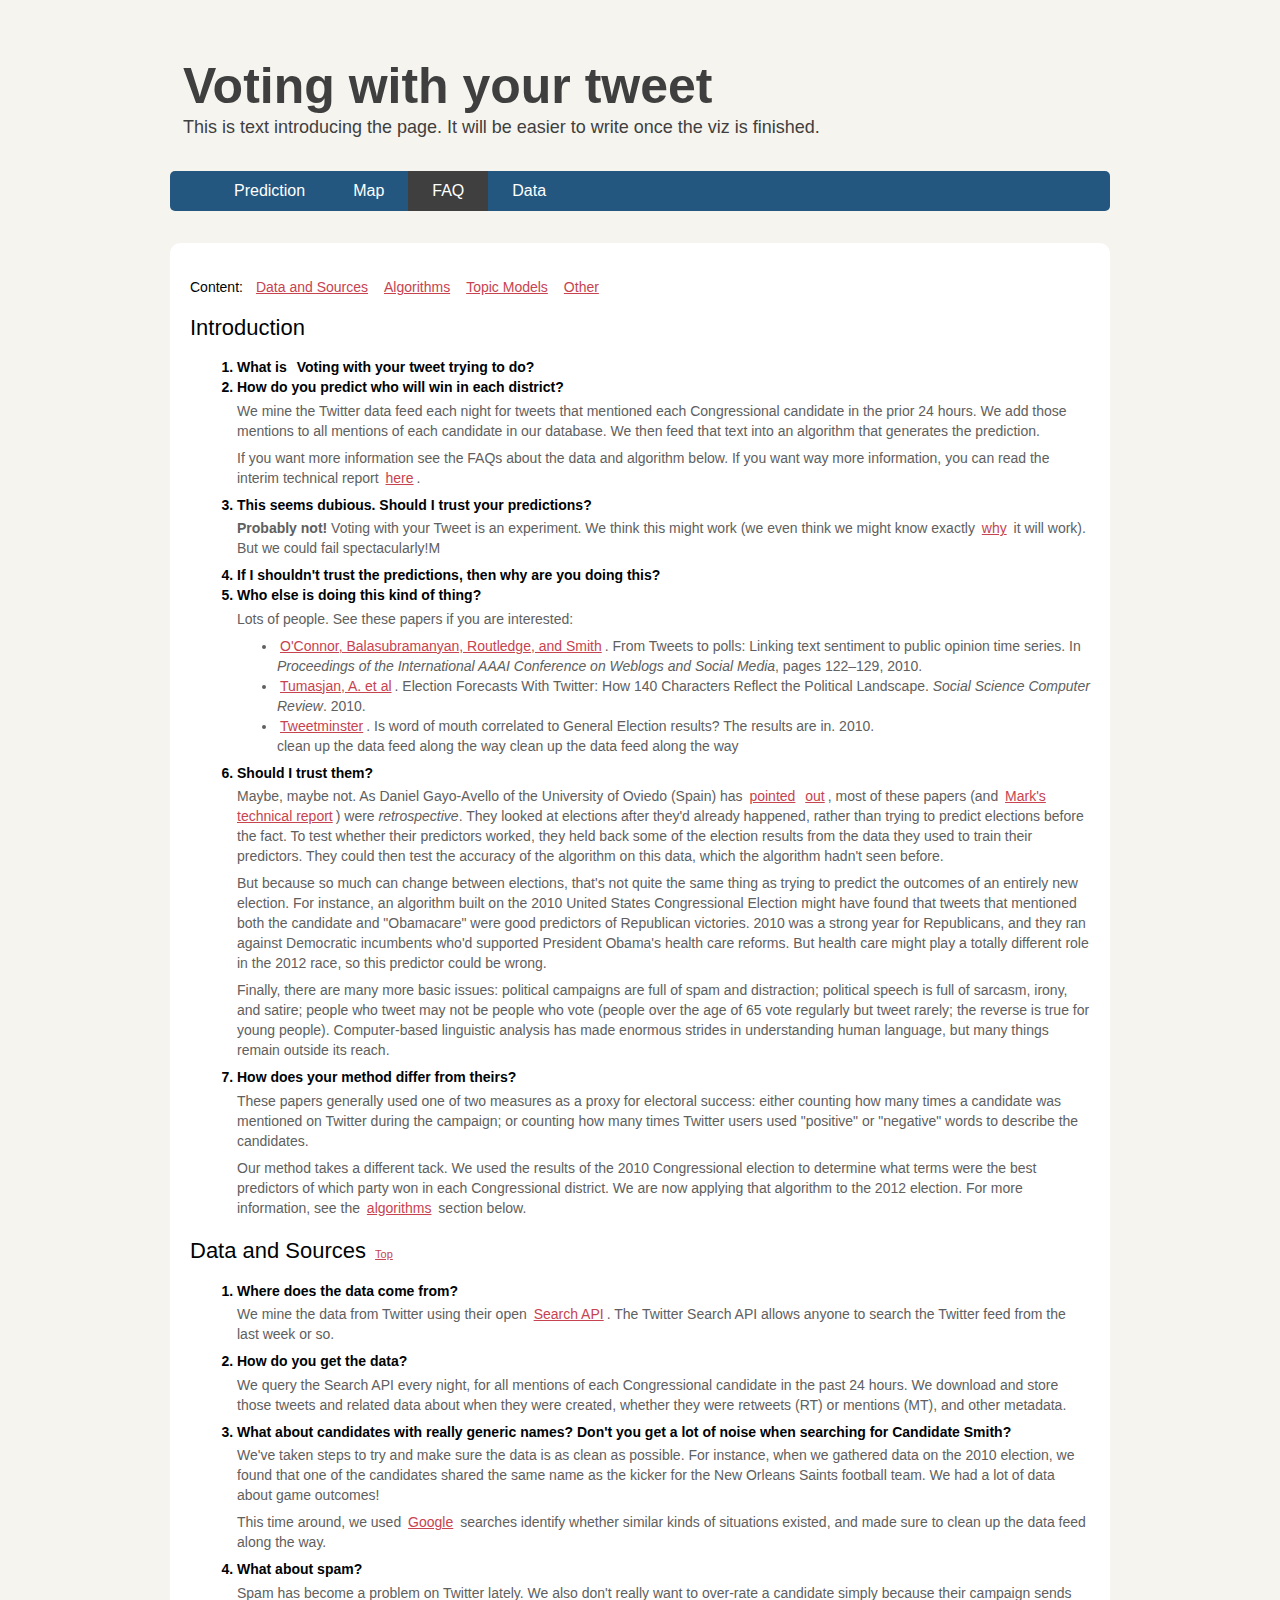
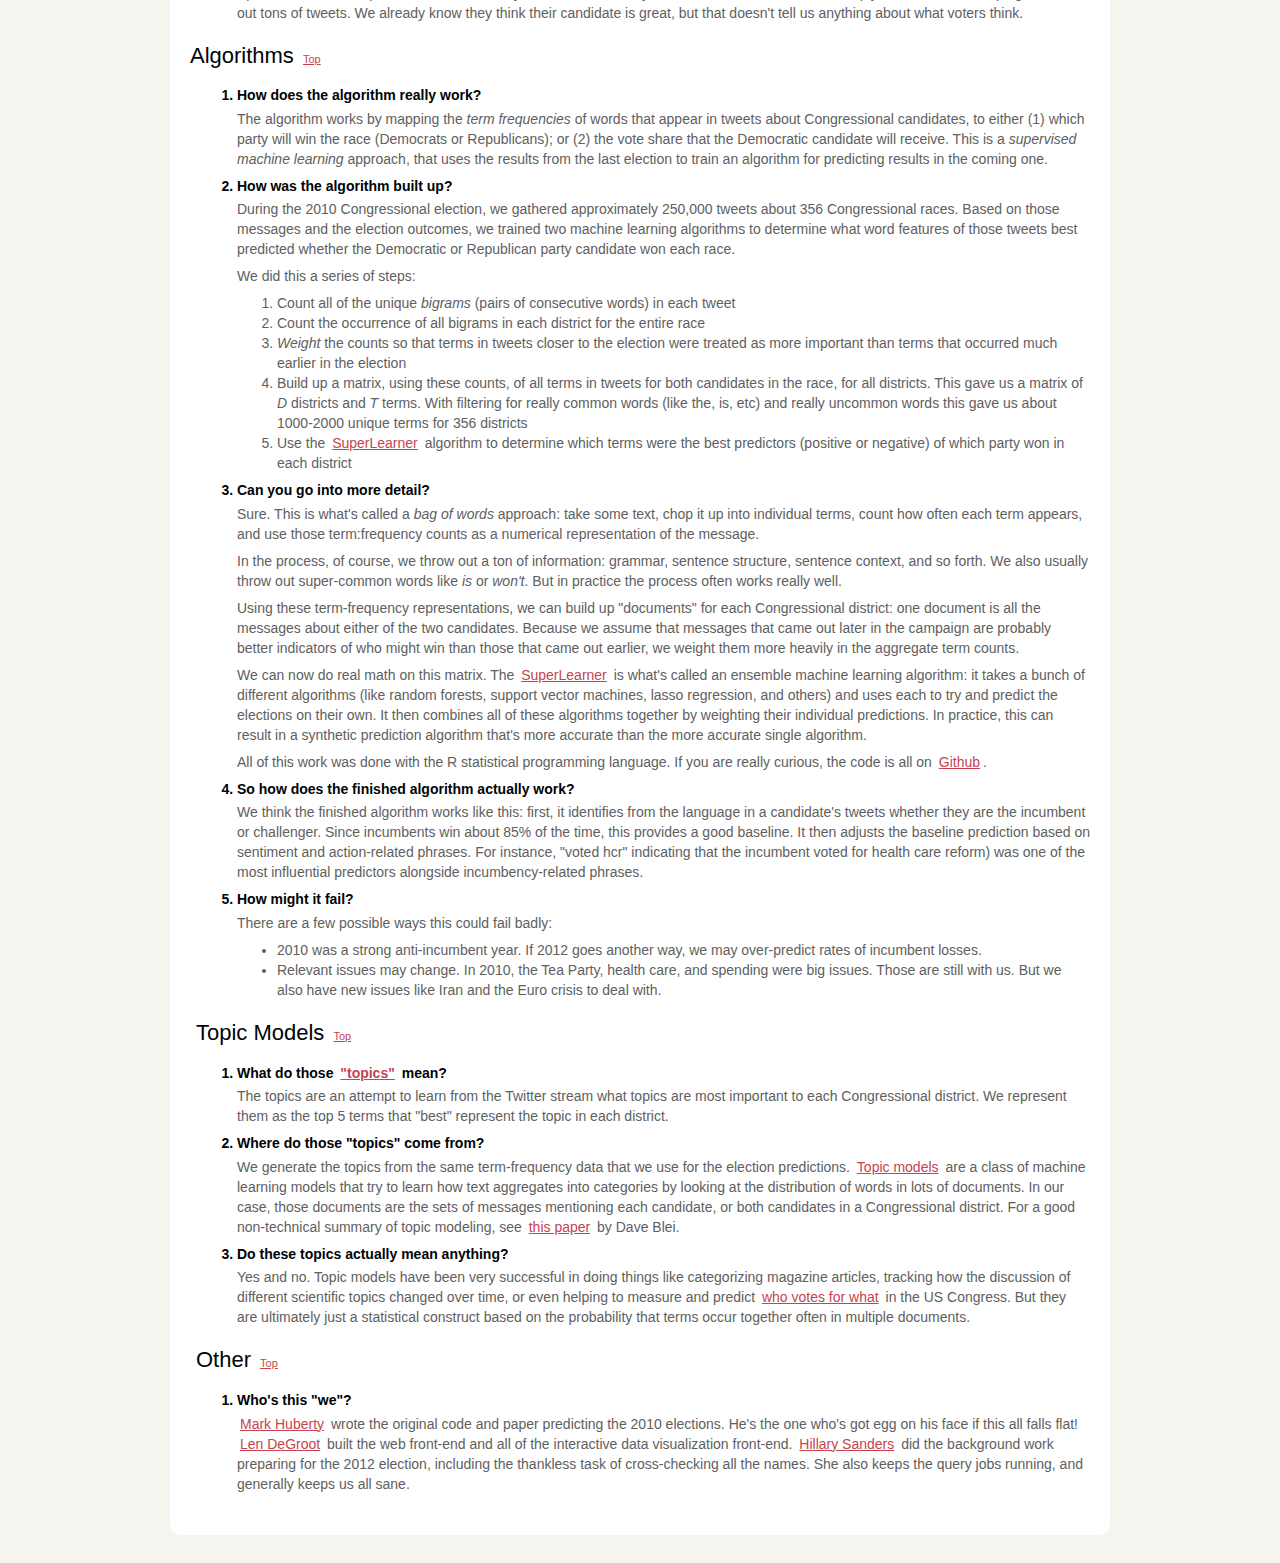
==== commit e37a713b: "Fixed some spelling errors in the faq" ====
--- a/vis/faq.html
+++ b/vis/faq.html
@@ -48,7 +48,7 @@
     prediction.</p>
 
     <p class="vt_answer">If you want more information see the FAQs about the data and
-    algoritm below. If you want way more information, you can read the
+    algorithm below. If you want way more information, you can read the
     interim technical
     report <a href="http://markhuberty.berkeley.edu/files/twitter_paper.pdf">here</a>. </p>
     
@@ -97,7 +97,7 @@
 
     <p class="vt_answer">Finally, there are many more basic issues: political campaigns
     are full of spam and distraction; political speech is full of
-    sarcasm, irony, and satiure; people who tweet may not be people
+    sarcasm, irony, and satire; people who tweet may not be people
     who vote (people over the age of 65 vote regularly but tweet
     rarely; the reverse is true for young people). Computer-based
     linguistic analysis has made enormous strides in understanding
@@ -128,7 +128,7 @@
     <p class="vt_answer">We query the Search API every night, for all mentions of each
       Congressional candidate in the past 24 hours. We download and
       store those tweets and related data about when they were created,
-      whether they were retweets (RT) or mentionds (MT), and other
+      whether they were retweets (RT) or mentions (MT), and other
       metadata.</p> 
     <li>What about candidates with really generic names? Don't you get
       a lot of noise when searching
@@ -165,10 +165,10 @@
       <p class="vt_answer">We did this a series of steps:</p>
       <ol class="vt_answer">
         <li>Count all of the unique <i>bigrams</i> (pairs of consecutive words) in each tweet</li>
-        <li>Count the occurrance of all bigrams in each district for the entire race</li>
+        <li>Count the occurrence of all bigrams in each district for the entire race</li>
         <li><i>Weight</i> the counts so that terms in tweets closer to the election were treated as more important than terms that occurred much earlier in the election</li>
         <li>Build up a matrix, using these counts, of all terms in tweets for both candidates in the race, for all districts. This gave us a matrix of <i>D</i> districts and <i>T</i> terms. With filtering for really common words (like the, is, etc) and really uncommon words this gave us about 1000-2000 unique terms for 356 districts</li>
-        <li>Use the <a href="">SuperLearner</a> algorithm to determine which terms were the best predictors (positive or negative) of which party won in each district </li>
+        <li>Use the <a href="https://github.com/ecpolley/SuperLearner">SuperLearner</a> algorithm to determine which terms were the best predictors (positive or negative) of which party won in each district </li>
       </ol>
       
       <li>Can you go into more detail?</li>
@@ -197,7 +197,7 @@
       about 85% of the time, this provides a good baseline. It then
       adjusts the baseline prediction based on sentiment and
       action-related phrases. For instance, "voted hcr" indicating
-      that the incumbent voted for healthcare reform)  was one of
+      that the incumbent voted for health care reform)  was one of
       the most influential predictors alongside incumbency-related
       phrases.</p>
       
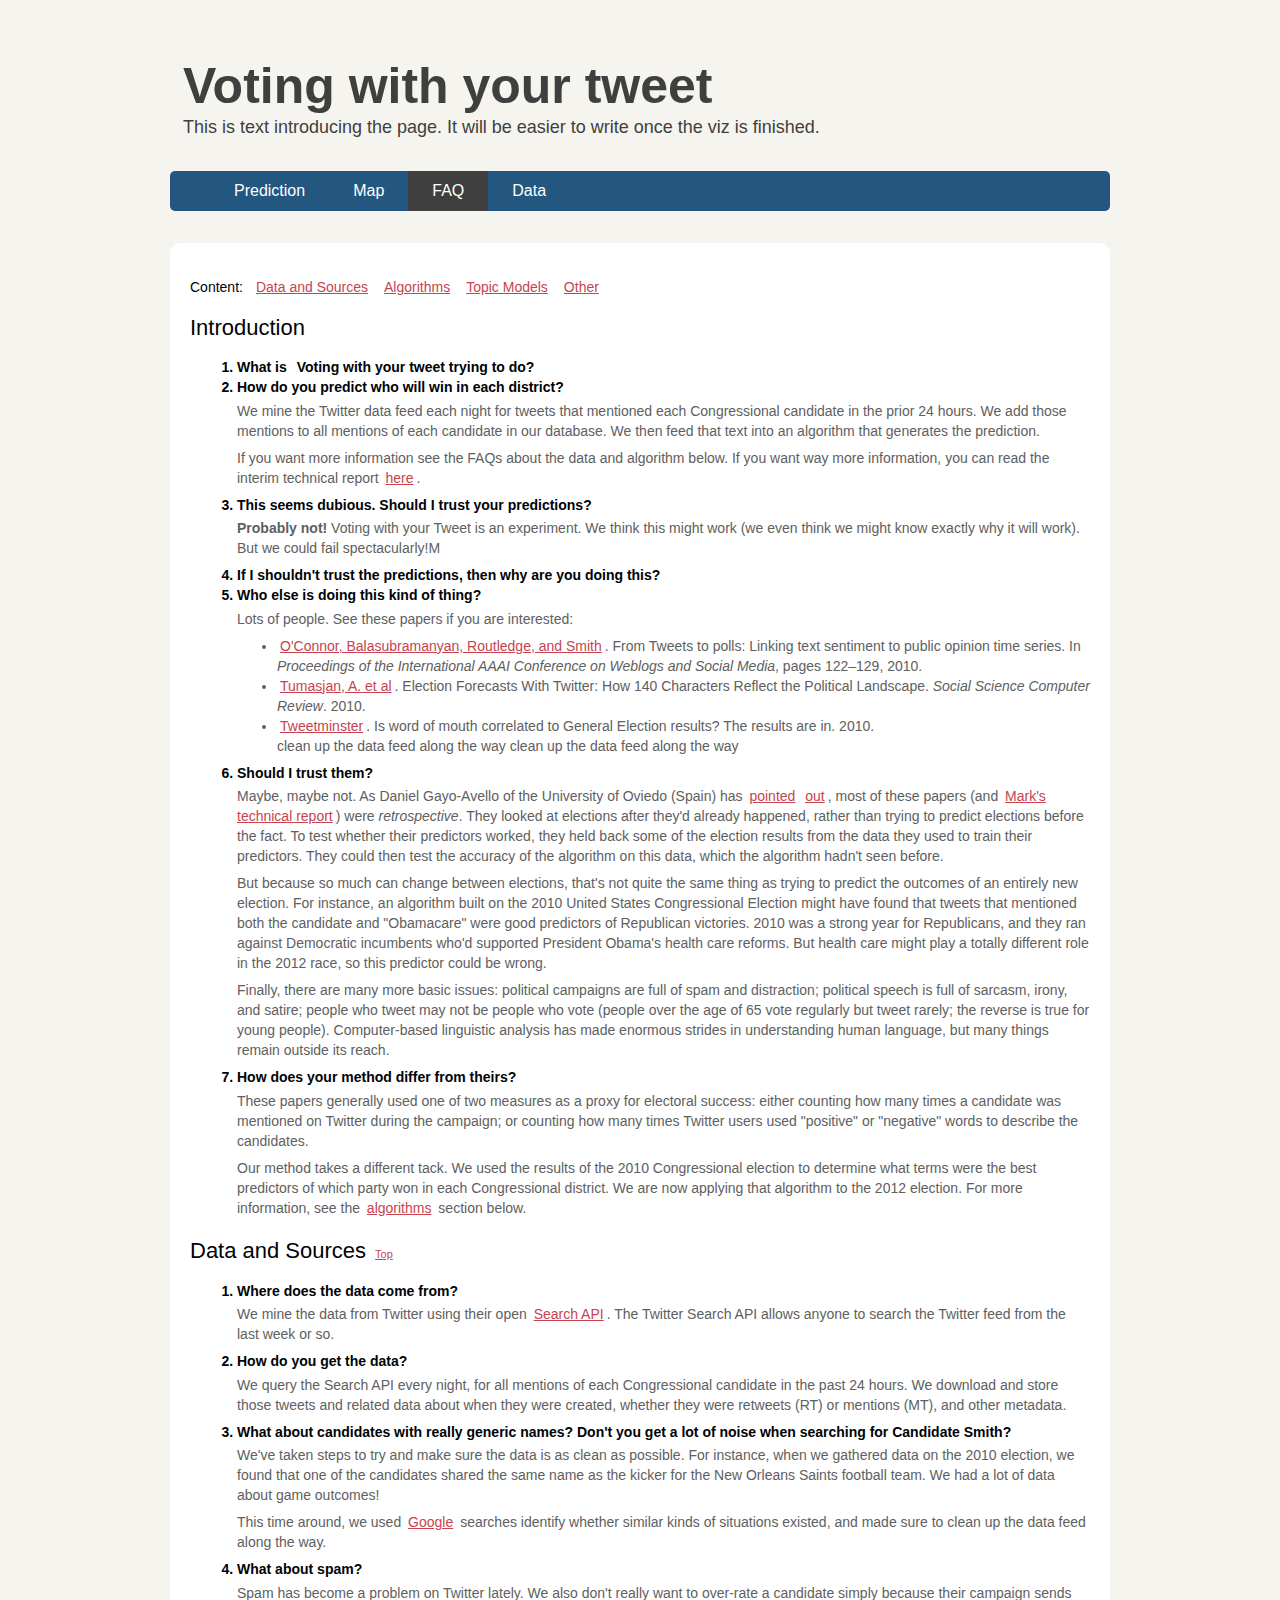
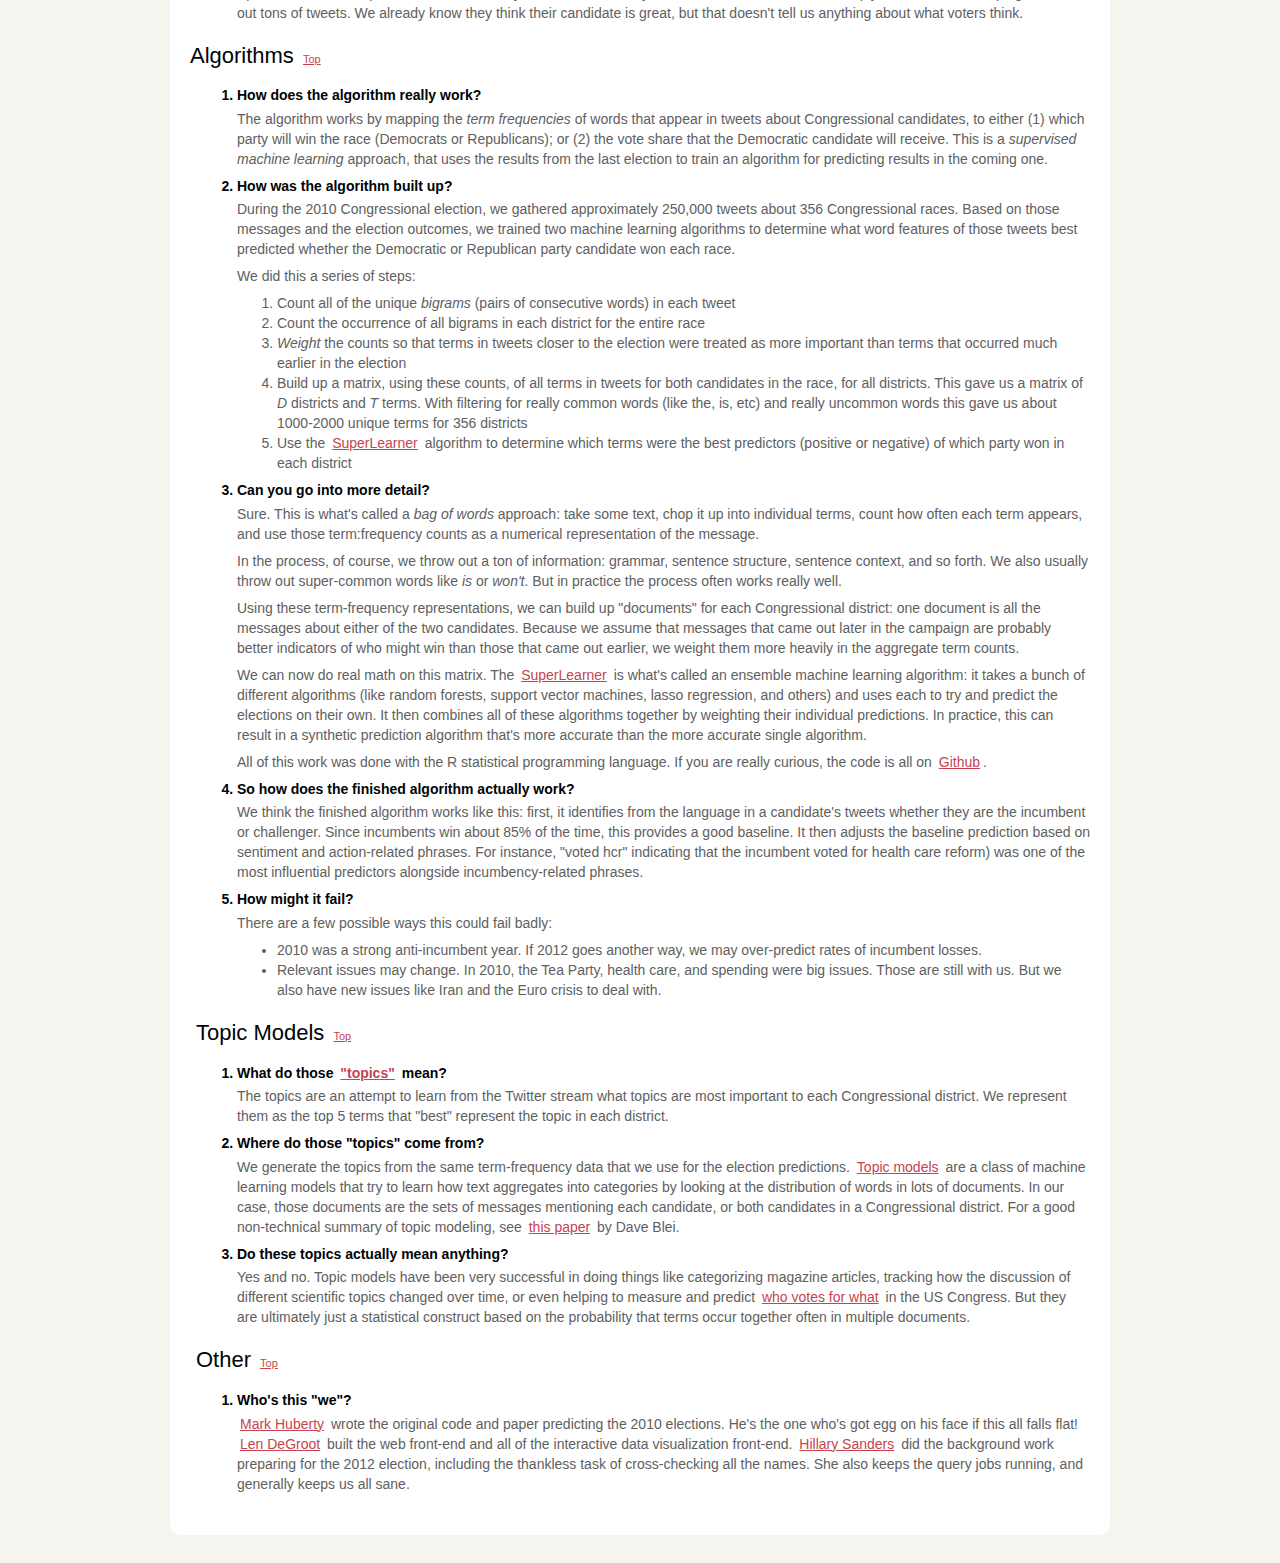
==== commit 93f51a15: "Changed the filepath to work for the batch server job location" ====
--- a/vis/faq.html
+++ b/vis/faq.html
@@ -55,7 +55,7 @@
     <li>This seems dubious. Should I trust your predictions?</li>
     <p class="vt_answer"><b> Probably not!</b> Voting with your Tweet is an experiment. We
     think this might work (we even think we might know
-    exactly <a href="">why</a> it will work). But we could fail spectacularly!M</p>
+    exactly why it will work). But we could fail spectacularly!M</p>
     <li>If I shouldn't trust the predictions, then why are you doing
     this?</li>
 
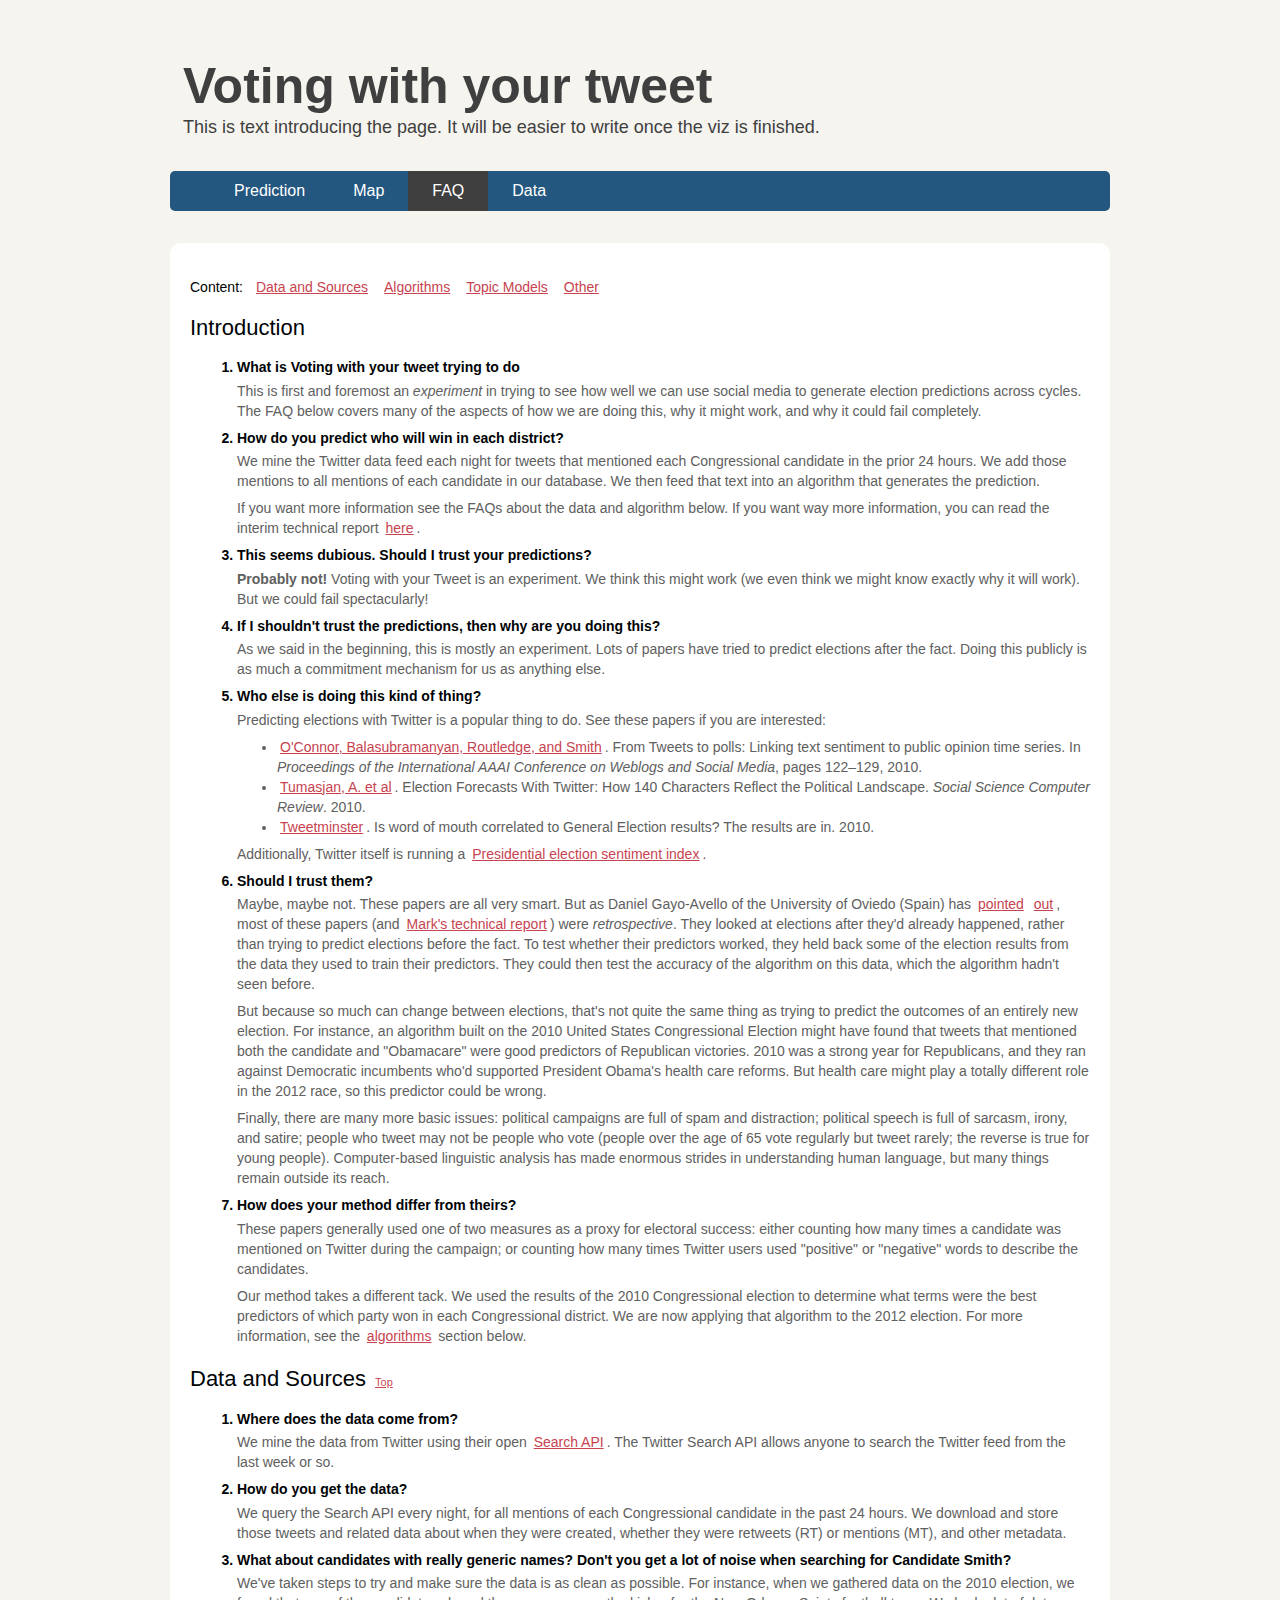
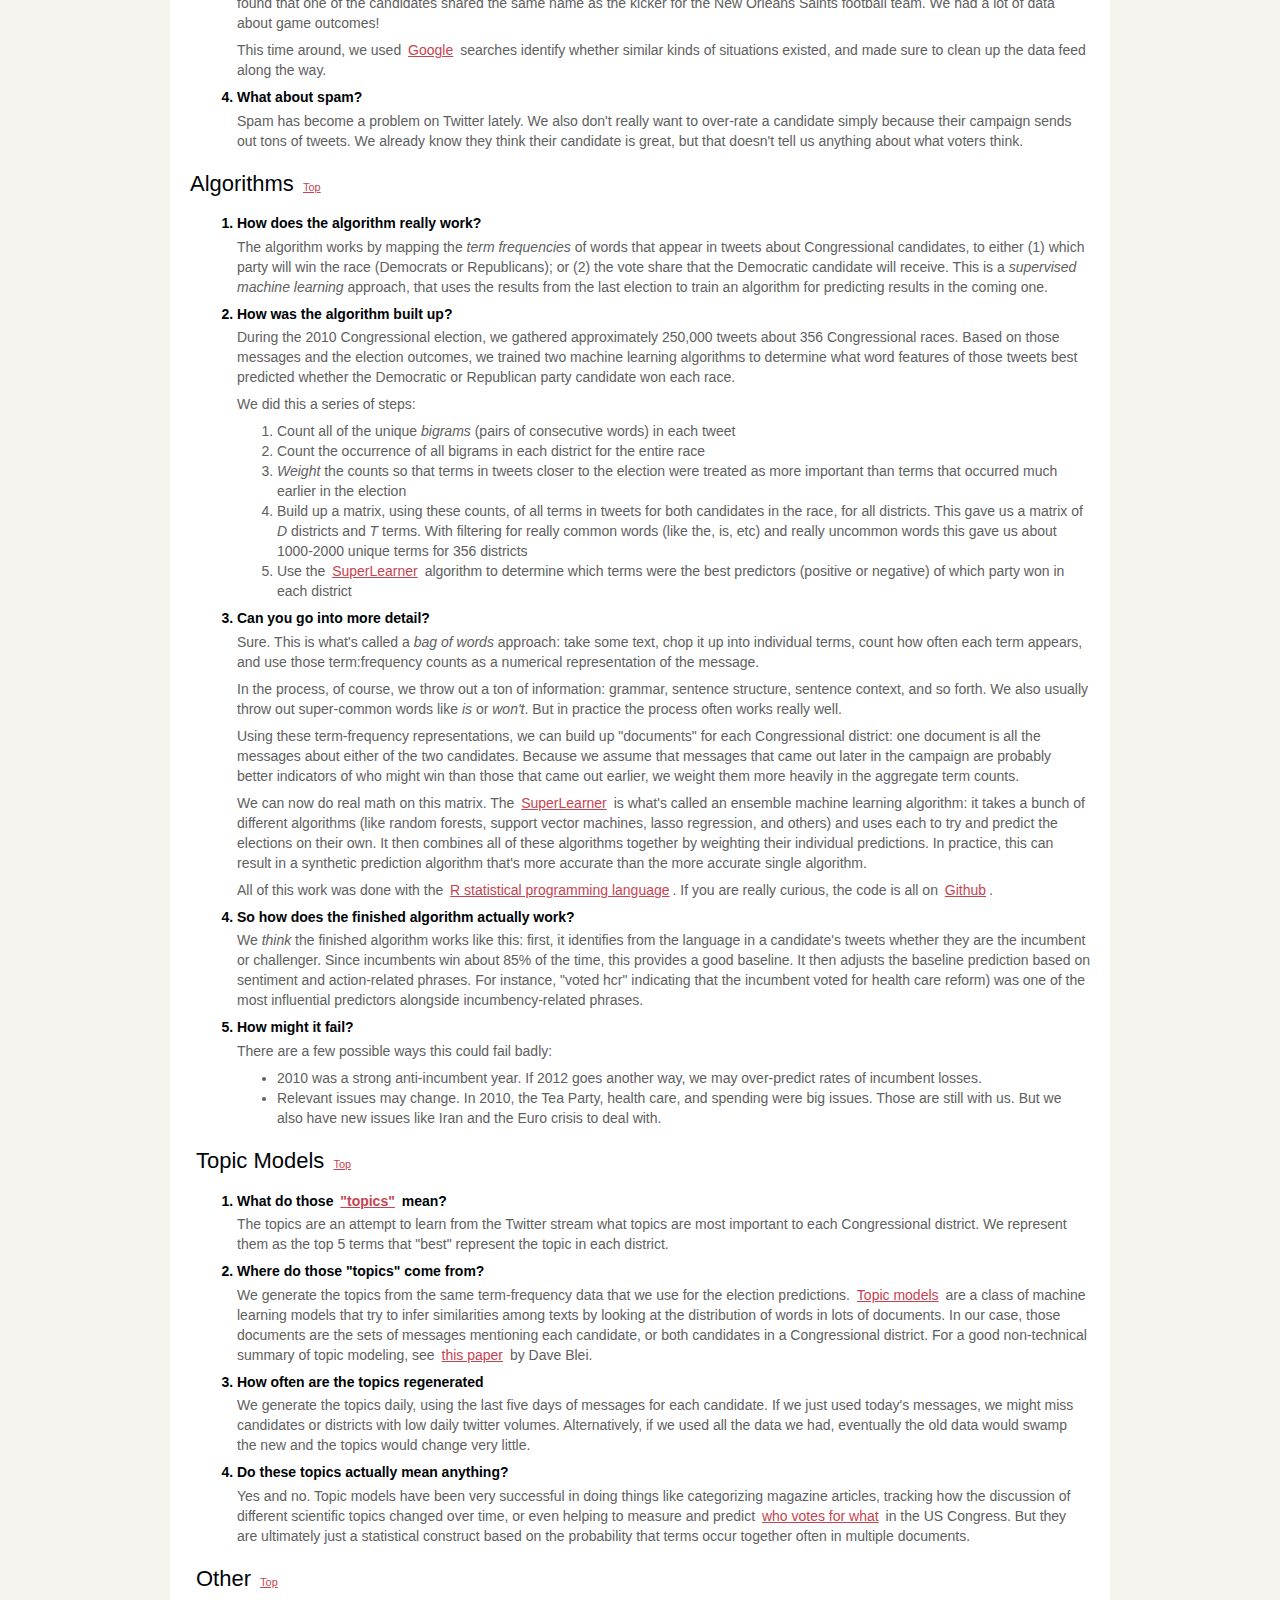
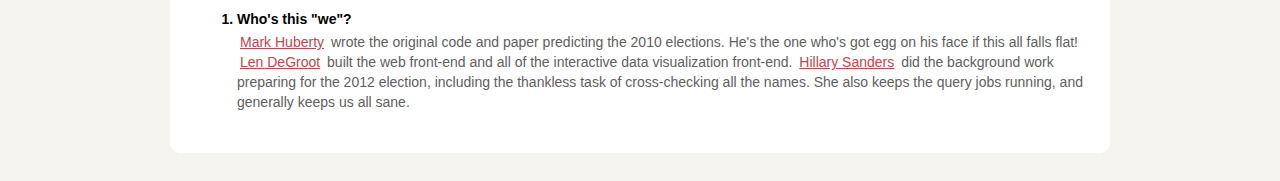
==== commit 4e6d9a5c: "Updated the faq" ====
--- a/vis/faq.html
+++ b/vis/faq.html
@@ -31,15 +31,22 @@
 		</header><!-- /#banner -->
 
 <section id="content" class="body">
-<div id="vt_faq_overview">
-<p><span style="padding-right:10px;">Content:</span><span style="padding-right:10px;"><a href="#vt_faq_data">Data and Sources</a></span><span style="padding-right:10px;"><a href="#vt_faq_algorithm">Algorithms</a></span><span style="padding-right:10px;"><a href="#faq_vt_topic_models">Topic Models</a></span><span style="padding-right:10px;"><a href="#faq_vt_other">Other</a></span></p>
-	
-
-	
-  <h2><a name="intro">Introduction</h2>
+  <div id="vt_faq_overview">
+    <p><span style="padding-right:10px;">Content:</span><span style="padding-right:10px;"><a href="#vt_faq_data">Data and Sources</a></span><span style="padding-right:10px;"><a href="#vt_faq_algorithm">Algorithms</a></span><span style="padding-right:10px;"><a href="#faq_vt_topic_models">Topic Models</a></span><span style="padding-right:10px;"><a href="#faq_vt_other">Other</a></span></p>
+    
+
+	
+    <h2><a name="intro">Introduction</a></h2>
     <ol>
-    <li>What is <a href=""></a>Voting with your tweet</a> trying to
-    do?  </li>
+      <li>What is Voting with your tweet trying to
+      do</li>
+      <p class="vt_answer">This is first and foremost
+      an <i>experiment</i> in trying to see how well we can use
+      social media to generate election predictions across
+      cycles. The FAQ below covers many of the aspects of how we are
+      doing this, why it might work, and why it could fail completely.</p>
+      
+
     <li>How do you predict who will win in each district?</li>
     <p class="vt_answer"> We mine the Twitter data feed each night for tweets that mentioned
     each Congressional candidate in the prior 24 hours. We add those
@@ -55,13 +62,18 @@
     <li>This seems dubious. Should I trust your predictions?</li>
     <p class="vt_answer"><b> Probably not!</b> Voting with your Tweet is an experiment. We
     think this might work (we even think we might know
-    exactly why it will work). But we could fail spectacularly!M</p>
+    exactly why it will work). But we could fail spectacularly!</p>
+
     <li>If I shouldn't trust the predictions, then why are you doing
     this?</li>
+    <p class="vt_answer">As we said in the beginning, this is mostly an experiment. Lots of
+    papers have tried to predict elections after the fact. Doing this
+    publicly is as much a commitment mechanism for us as anything else.</p>
 
     <li> Who else is doing this kind of thing?</li>
 
-    <p class="vt_answer">Lots of people. See these papers if you are interested:</p>
+    <p class="vt_answer">Predicting elections with Twitter is a
+    popular thing to do. See these papers if you are interested:</p>
     <ul class="vt_answer">
       
       <li><a href="http://www.aaai.org/ocs/index.php/ICWSM/ICWSM10/paper/viewPDFInterstitial/1536/1842">O'Connor, Balasubramanyan, Routledge, and Smith</a>. From Tweets to polls: Linking text sentiment to public opinion time series. In <i>Proceedings of the International AAAI Conference on Weblogs and Social Media</i>, pages 122–129, 2010.</li>
@@ -69,12 +81,15 @@
       Characters Reflect the Political Landscape. <i>Social Science
       Computer Review</i>. 2010.</li>
       <li><a href="http://www.scribd.com/doc/31208748/Tweetminster-Predicts-Findings">Tweetminster</a>. Is word of mouth correlated to General
-      Election results? The results are in. 2010.</li>    clean up the data feed along the way
-      clean up the data feed along the way    
+      Election results? The results are in. 2010.</li>    
     </ul>
+    
+    <p class="vt_answer">Additionally, Twitter itself is running a <a href="">Presidential election
+    sentiment index</a>.</p>
 
     <li>Should I trust them?</li>
-    <p class="vt_answer">Maybe, maybe not. As Daniel Gayo-Avello of the University of Oviedo (Spain) has <a href="http://arxiv.org/abs/1204.6441">pointed</a> <a href="http://arxiv.org/pdf/1206.5851.pdf">out</a>, 
+    <p class="vt_answer">Maybe, maybe not. These papers are all very
+    smart. But as Daniel Gayo-Avello of the University of Oviedo (Spain) has <a href="http://arxiv.org/abs/1204.6441">pointed</a> <a href="http://arxiv.org/pdf/1206.5851.pdf">out</a>, 
     most of these papers (and <a href="http://markhuberty.berkeley.edu/files/twitter_paper.pdf.zip">Mark's technical report</a>)
     were <i>retrospective</i>. They looked at elections after they'd
     already happened, rather than trying to predict elections before
@@ -185,13 +200,13 @@
       <p class="vt_answer">We can now do real math on this matrix. The <a href="https://github.com/ecpolley/SuperLearner">SuperLearner</a> is what's called an ensemble machine learning algorithm: it takes a bunch of different algorithms (like random forests, support vector machines, lasso regression, and others) and uses each to try and predict the elections on their own. It then combines all of these algorithms together by weighting their individual predictions. In practice, this can result in a synthetic prediction algorithm that's more accurate than the more accurate single algorithm. 
       </p>
       
-      <p class="vt_answer">All of this work was done with the R statistical programming
-      language. If you are really curious, the code is all
+      <p class="vt_answer">All of this work was done with the <a href="http://r-project.org">R statistical programming
+      language</a>. If you are really curious, the code is all
       on <a href="http://github.com/markhuberty/twitter_election2012">Github</a>.</p>
 
       <li>So how does the finished algorithm actually work?</li>
 
-      <p class="vt_answer">We think the finished algorithm works like this: first, it
+      <p class="vt_answer">We <i>think</i> the finished algorithm works like this: first, it
       identifies from the language in a candidate's tweets whether
       they are the incumbent or challenger. Since incumbents win
       about 85% of the time, this provides a good baseline. It then
@@ -221,17 +236,28 @@
         <li>What do those <a href="">"topics"</a> mean?</li>
         <p class="vt_answer">    The topics are an attempt to learn from the Twitter stream what topics are most important to each Congressional district. We represent them as the top 5 terms that "best" represent the topic in each district. </p>
         <li>Where do those "topics" come from?</li>
-        <p class="vt_answer">    We generate the topics from the same term-frequency data that we use for the election predictions. <a href="http://en.wikipedia.org/wiki/Topic_model">Topic models</a> are a class of machine learning models that try to learn how text aggregates into categories by looking at the distribution of words in lots of documents. In our case, those documents are the sets of messages mentioning each candidate, or both candidates in a Congressional district. For a good non-technical summary of topic modeling, see <a href="http://www.cs.princeton.edu/~blei/papers/Blei2012.pdf">this paper</a> by Dave Blei. </p>
+        <p class="vt_answer">    We generate the topics from the same
+          term-frequency data that we use for the election
+          predictions. <a href="http://en.wikipedia.org/wiki/Topic_model">Topic
+            models</a> are a class of machine learning models that try to
+          infer similarities among texts by looking at the distribution of words in lots of documents. In our case, those documents are the sets of messages mentioning each candidate, or both candidates in a Congressional district. For a good non-technical summary of topic modeling, see <a href="http://www.cs.princeton.edu/~blei/papers/Blei2012.pdf">this paper</a> by Dave Blei. </p>
+        <li>How often are the topics regenerated</li>
+        <p class="vt_answer">We generate the topics daily, using the last five days of
+          messages for each candidate. If we just used today's messages,
+          we might miss candidates or districts with low daily twitter
+          volumes. Alternatively, if we used all the data we had,
+          eventually the old data would swamp the new and the topics
+          would change very little.</p> 
         <li>Do these topics actually mean anything?</li>
-        <p class="vt_answer">    Yes and no. Topic models have been very successful in doing things like categorizing magazine articles, tracking how the discussion of different scientific topics changed over time, or even helping to measure and predict <a href="">who votes for what</a> in the US Congress. But they are ultimately just a statistical construct based on the probability that terms occur together often in multiple documents. </p>
-  </ol>
+        <p class="vt_answer"> Yes and no. Topic models have been very successful in doing things like categorizing magazine articles, tracking how the discussion of different scientific topics changed over time, or even helping to measure and predict <a href="">who votes for what</a> in the US Congress. But they are ultimately just a statistical construct based on the probability that terms occur together often in multiple documents. </p>
+      </ol>
 </div>
 
 <div id="faq_vt_other">
-<h2><a href="other"></a>Other <span style="font-size:.5em;"><a href="#">Top</a></span></h2>
+  <h2><a href="other"></a>Other <span style="font-size:.5em;"><a href="#">Top</a></span></h2>
   <ol>
     <li>Who's this "we"?</li>
-<p class="vt_answer">    <a href="http://markhuberty.berkeley.edu">Mark Huberty</a> wrote the original code and paper predicting the 2010 elections. He's the one who's got egg on his face if this all falls flat! <a href="">Len DeGroot</a> built the web front-end and all of the interactive data visualization front-end. <a href="">Hillary Sanders</a> did the background work preparing for the 2012 election, including the thankless task of cross-checking all the names. She also keeps the query jobs running, and generally keeps us all sane.</p>
+    <p class="vt_answer"><a href="http://markhuberty.berkeley.edu">Mark Huberty</a> wrote the original code and paper predicting the 2010 elections. He's the one who's got egg on his face if this all falls flat! <a href="">Len DeGroot</a> built the web front-end and all of the interactive data visualization front-end. <a href="">Hillary Sanders</a> did the background work preparing for the 2012 election, including the thankless task of cross-checking all the names. She also keeps the query jobs running, and generally keeps us all sane.</p>
   </ol>
 </div>
 </section><!-- /#content -->
